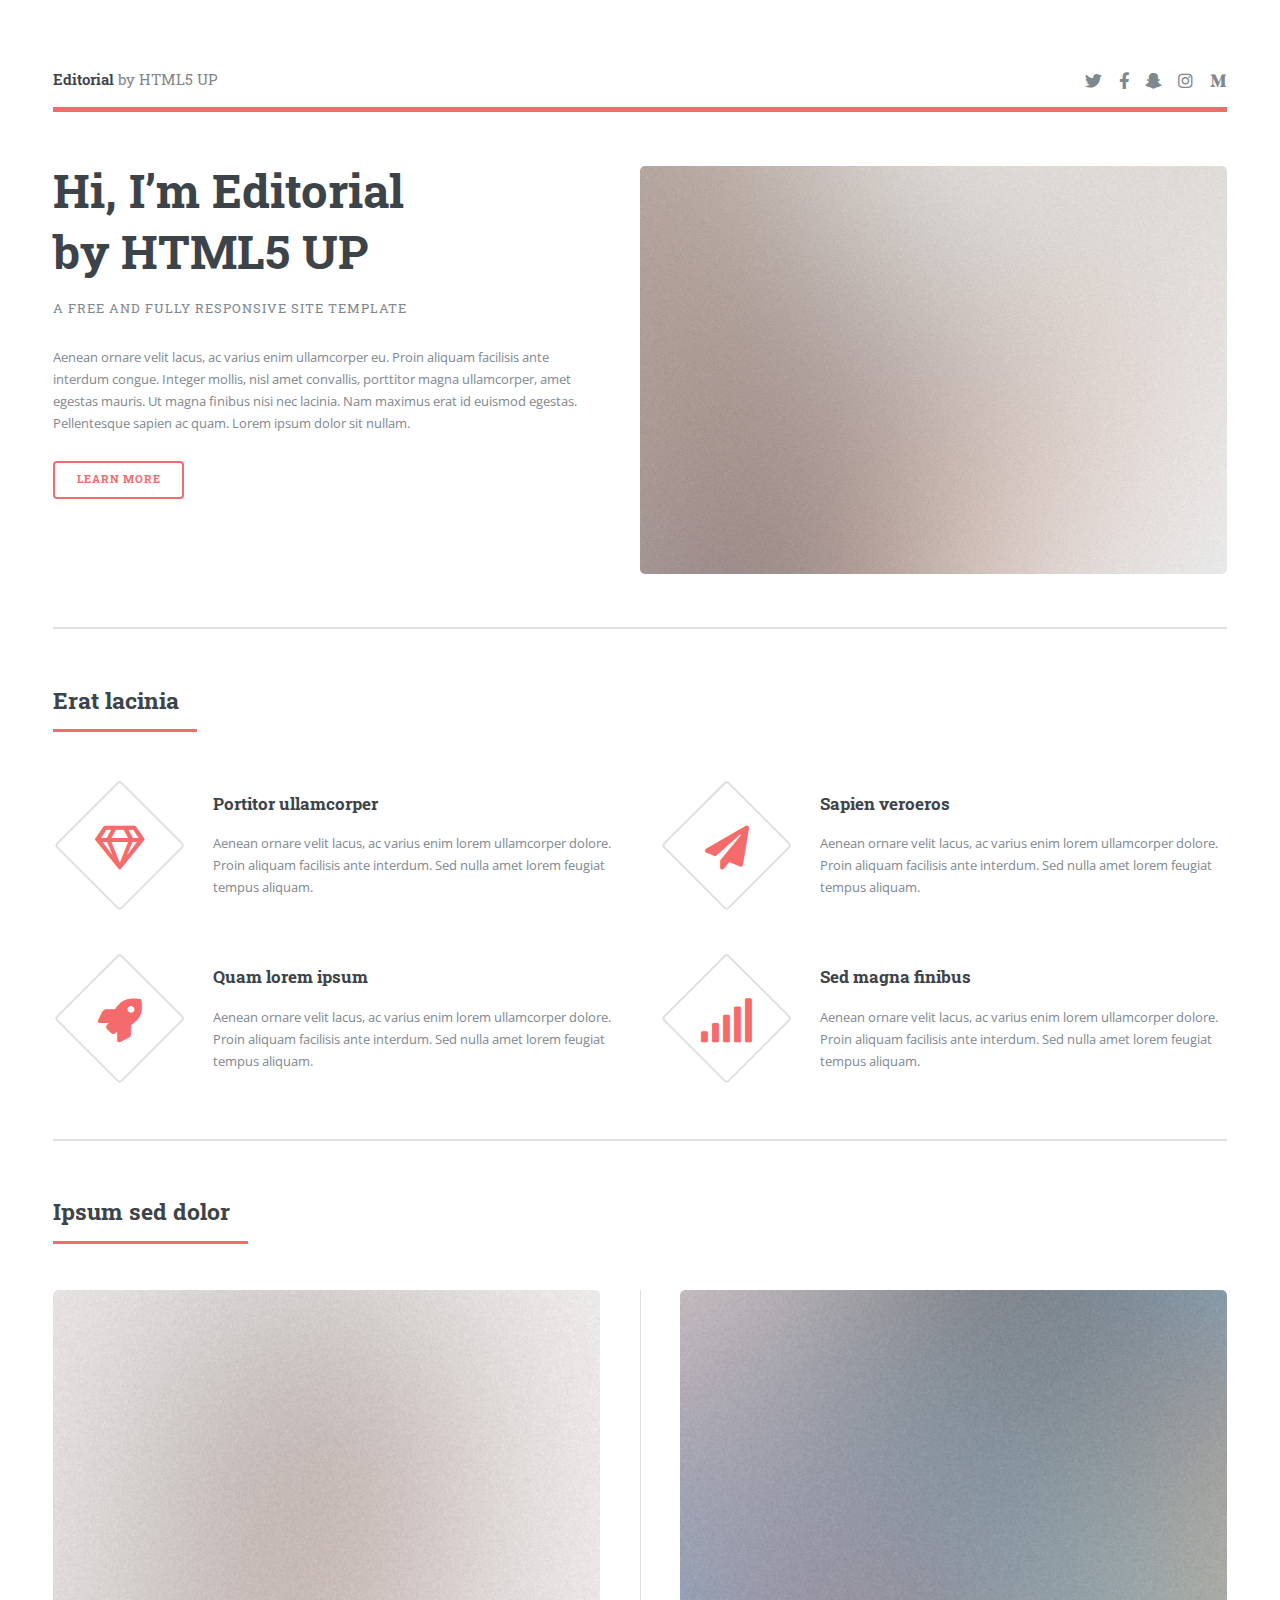
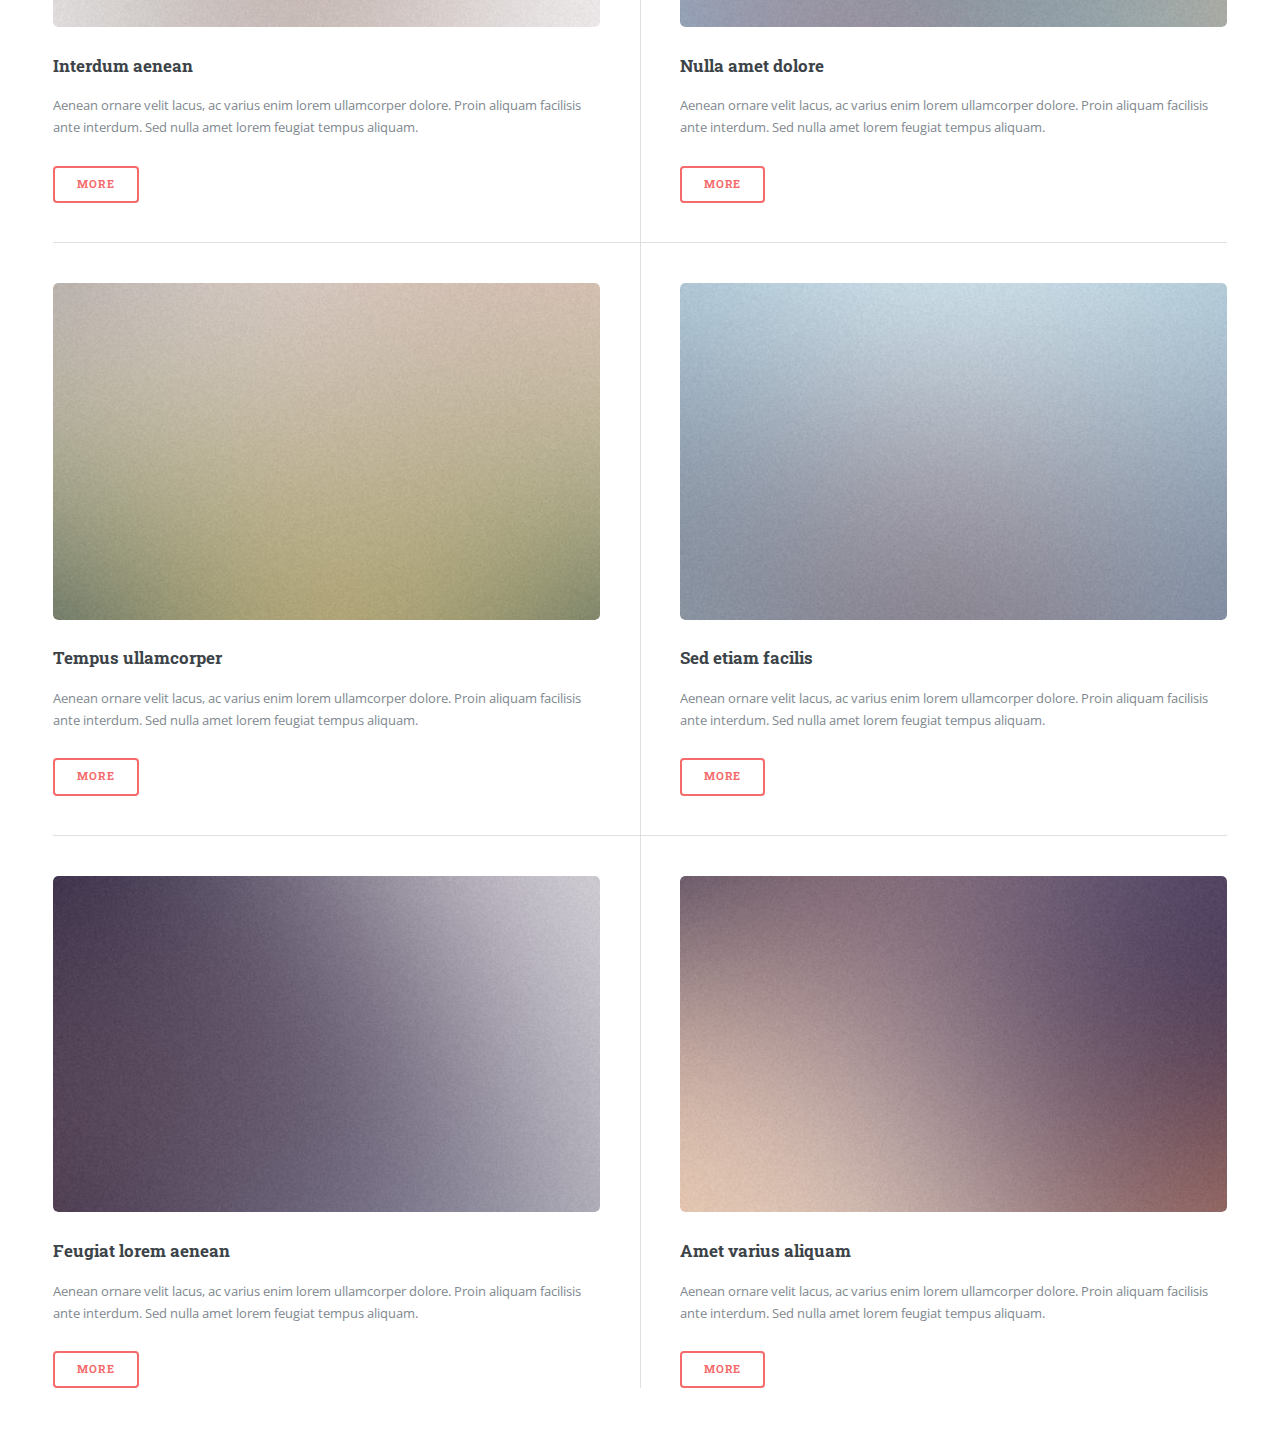
==== index copy.html @ a2f9d766 "copy" ====
<!DOCTYPE HTML>
<html>
	<head>
		<title>主页</title>
		<meta charset="utf-8" />
		<meta name="viewport" content="width=device-width, initial-scale=1, user-scalable=no" />
		<link rel="stylesheet" href="assets/css/main copy.css" />
	</head>
	<body class="is-preload">
		<div id="wrapper">
			<!-- Main -->
			<div id="main">
				<div class="inner">
					<!-- Header -->
					<header id="header">
						<a href="index.html" class="logo"><strong>Editorial</strong> by HTML5 UP</a>
						<ul class="icons">
							<li><a href="#" class="icon brands fa-twitter"><span class="label">Twitter</span></a></li>
							<li><a href="#" class="icon brands fa-facebook-f"><span class="label">Facebook</span></a></li>
							<li><a href="#" class="icon brands fa-snapchat-ghost"><span class="label">Snapchat</span></a></li>
							<li><a href="#" class="icon brands fa-instagram"><span class="label">Instagram</span></a></li>
							<li><a href="#" class="icon brands fa-medium-m"><span class="label">Medium</span></a></li>
						</ul>
					</header>
					<!-- Banner -->
					<section id="banner">
						<div class="content">
							<header>
								<h1>Hi, I’m Editorial<br />
								by HTML5 UP</h1>
								<p>A free and fully responsive site template</p>
							</header>
							<p>Aenean ornare velit lacus, ac varius enim ullamcorper eu. Proin aliquam facilisis ante interdum congue. Integer mollis, nisl amet convallis, porttitor magna ullamcorper, amet egestas mauris. Ut magna finibus nisi nec lacinia. Nam maximus erat id euismod egestas. Pellentesque sapien ac quam. Lorem ipsum dolor sit nullam.</p>
							<ul class="actions">
								<li><a href="#" class="button big">Learn More</a></li>
							</ul>
						</div>
						<span class="image object">
							<img src="images/pic10.jpg" alt="" />
						</span>
					</section>
					<!-- Section -->
					<section>
						<header class="major">
							<h2>Erat lacinia</h2>
						</header>
						<div class="features">
							<article>
								<span class="icon fa-gem"></span>
								<div class="content">
									<h3>Portitor ullamcorper</h3>
									<p>Aenean ornare velit lacus, ac varius enim lorem ullamcorper dolore. Proin aliquam facilisis ante interdum. Sed nulla amet lorem feugiat tempus aliquam.</p>
								</div>
							</article>
							<article>
								<span class="icon solid fa-paper-plane"></span>
								<div class="content">
									<h3>Sapien veroeros</h3>
									<p>Aenean ornare velit lacus, ac varius enim lorem ullamcorper dolore. Proin aliquam facilisis ante interdum. Sed nulla amet lorem feugiat tempus aliquam.</p>
								</div>
							</article>
							<article>
								<span class="icon solid fa-rocket"></span>
								<div class="content">
									<h3>Quam lorem ipsum</h3>
									<p>Aenean ornare velit lacus, ac varius enim lorem ullamcorper dolore. Proin aliquam facilisis ante interdum. Sed nulla amet lorem feugiat tempus aliquam.</p>
								</div>
							</article>
							<article>
								<span class="icon solid fa-signal"></span>
								<div class="content">
									<h3>Sed magna finibus</h3>
									<p>Aenean ornare velit lacus, ac varius enim lorem ullamcorper dolore. Proin aliquam facilisis ante interdum. Sed nulla amet lorem feugiat tempus aliquam.</p>
								</div>
							</article>
						</div>
					</section>
					<!-- Section -->
					<section>
						<header class="major">
							<h2>Ipsum sed dolor</h2>
						</header>
						<div class="posts">
							<article>
								<a href="#" class="image"><img src="images/pic01.jpg" alt="" /></a>
								<h3>Interdum aenean</h3>
								<p>Aenean ornare velit lacus, ac varius enim lorem ullamcorper dolore. Proin aliquam facilisis ante interdum. Sed nulla amet lorem feugiat tempus aliquam.</p>
								<ul class="actions">
									<li><a href="#" class="button">More</a></li>
								</ul>
							</article>
							<article>
								<a href="#" class="image"><img src="images/pic02.jpg" alt="" /></a>
								<h3>Nulla amet dolore</h3>
								<p>Aenean ornare velit lacus, ac varius enim lorem ullamcorper dolore. Proin aliquam facilisis ante interdum. Sed nulla amet lorem feugiat tempus aliquam.</p>
								<ul class="actions">
									<li><a href="#" class="button">More</a></li>
								</ul>
							</article>
							<article>
								<a href="#" class="image"><img src="images/pic03.jpg" alt="" /></a>
								<h3>Tempus ullamcorper</h3>
								<p>Aenean ornare velit lacus, ac varius enim lorem ullamcorper dolore. Proin aliquam facilisis ante interdum. Sed nulla amet lorem feugiat tempus aliquam.</p>
								<ul class="actions">
									<li><a href="#" class="button">More</a></li>
								</ul>
							</article>
							<article>
								<a href="#" class="image"><img src="images/pic04.jpg" alt="" /></a>
								<h3>Sed etiam facilis</h3>
								<p>Aenean ornare velit lacus, ac varius enim lorem ullamcorper dolore. Proin aliquam facilisis ante interdum. Sed nulla amet lorem feugiat tempus aliquam.</p>
								<ul class="actions">
									<li><a href="#" class="button">More</a></li>
								</ul>
							</article>
							<article>
								<a href="#" class="image"><img src="images/pic05.jpg" alt="" /></a>
								<h3>Feugiat lorem aenean</h3>
								<p>Aenean ornare velit lacus, ac varius enim lorem ullamcorper dolore. Proin aliquam facilisis ante interdum. Sed nulla amet lorem feugiat tempus aliquam.</p>
								<ul class="actions">
									<li><a href="#" class="button">More</a></li>
								</ul>
							</article>
							<article>
								<a href="#" class="image"><img src="images/pic06.jpg" alt="" /></a>
								<h3>Amet varius aliquam</h3>
								<p>Aenean ornare velit lacus, ac varius enim lorem ullamcorper dolore. Proin aliquam facilisis ante interdum. Sed nulla amet lorem feugiat tempus aliquam.</p>
								<ul class="actions">
									<li><a href="#" class="button">More</a></li>
								</ul>
							</article>
						</div>
					</section>
				</div>
			</div>

			<!-- Sidebar -->
			<div id="sidebar" ref="sidebar">
				<div class="inner">
					<!-- Search -->
					<section id="search" class="alt">
						<form method="post" action="#">
							<input type="text" name="query" id="query" placeholder="Search" />
						</form>
					</section>
					<!-- Menu -->
					<nav id="menu">
						<header class="major">
							<h2>Menu</h2>
						</header>
						<ul>
							<li><a href="index.html">Homepage</a></li>
							<li><a href="generic.html">Generic</a></li>
							<li><a href="elements.html">Elements</a></li>
							<li>
								<span class="opener">Submenu</span>
								<ul>
									<li><a href="#">Lorem Dolor</a></li>
									<li><a href="#">Ipsum Adipiscing</a></li>
									<li><a href="#">Tempus Magna</a></li>
									<li><a href="#">Feugiat Veroeros</a></li>
								</ul>
							</li>
							<li><a href="#">Etiam Dolore</a></li>
							<li><a href="#">Adipiscing</a></li>
							<li>
								<span class="opener">Another Submenu</span>
								<ul>
									<li><a href="#">Lorem Dolor</a></li>
									<li><a href="#">Ipsum Adipiscing</a></li>
									<li><a href="#">Tempus Magna</a></li>
									<li><a href="#">Feugiat Veroeros</a></li>
								</ul>
							</li>
							<li><a href="#">Maximus Erat</a></li>
							<li><a href="#">Sapien Mauris</a></li>
							<li><a href="#">Amet Lacinia</a></li>
						</ul>
					</nav>
					<!-- Section -->
					<section>
						<header class="major">
							<h2>Ante interdum</h2>
						</header>
						<div class="mini-posts">
							<article>
								<a href="#" class="image"><img src="images/pic07.jpg" alt="" /></a>
								<p>Aenean ornare velit lacus, ac varius enim lorem ullamcorper dolore aliquam.</p>
							</article>
							<article>
								<a href="#" class="image"><img src="images/pic08.jpg" alt="" /></a>
								<p>Aenean ornare velit lacus, ac varius enim lorem ullamcorper dolore aliquam.</p>
							</article>
							<article>
								<a href="#" class="image"><img src="images/pic09.jpg" alt="" /></a>
								<p>Aenean ornare velit lacus, ac varius enim lorem ullamcorper dolore aliquam.</p>
							</article>
						</div>
						<ul class="actions">
							<li><a href="#" class="button">More</a></li>
						</ul>
					</section>
					<!-- Section -->
					<section>
						<header class="major">
							<h2>Get in touch</h2>
						</header>
						<p>Sed varius enim lorem ullamcorper dolore aliquam aenean ornare velit lacus, ac varius enim lorem ullamcorper dolore. Proin sed aliquam facilisis ante interdum. Sed nulla amet lorem feugiat tempus aliquam.</p>
						<ul class="contact">
							<li class="icon solid fa-envelope"><a href="#">information@untitled.tld</a></li>
							<li class="icon solid fa-phone">(000) 000-0000</li>
							<li class="icon solid fa-home">1234 Somewhere Road #8254<br />
							Nashville, TN 00000-0000</li>
						</ul>
					</section>
					<!-- Footer -->
					<footer id="footer">
						<p class="copyright">&copy; Untitled. All rights reserved. Demo Images: <a href="https://unsplash.com">Unsplash</a>. Design: <a href="https://html5up.net">HTML5 UP</a>.</p>
					</footer>
				</div>
			</div>
		</div>

		<!-- Scripts -->
		<script src="assets/js/vue.js"></script>
		<script src="assets/js/jquery.min.js"></script>
		<!-- <script src="assets/js/browser.min.js"></script> -->

		<!-- 用于响应式布局设置断点，当浏览器窗口宽度发生改变时，会触发一些事件 -->
		<script src="assets/js/breakpoints.min.js"></script>

		<!-- <script src="assets/js/util.js"></script> -->
		<script src="assets/js/main copy.js"></script>

	</body>
</html>
---- assets/css/main copy.css ----
@import url(fontawesome-all.min.css);
@import url("https://fonts.googleapis.com/css?family=Open+Sans:400,600,400italic,600italic|Roboto+Slab:400,700");
/*
	Editorial by HTML5 UP
	html5up.net | @ajlkn
	Free for personal and commercial use under the CCA 3.0 license (html5up.net/license)
*/
html, body, div, span, applet, object,
iframe, h1, h2, h3, h4, h5, h6, p, blockquote,
pre, a, abbr, acronym, address, big, cite,
code, del, dfn, em, img, ins, kbd, q, s, samp,
small, strike, strong, sub, sup, tt, var, b,
u, i, center, dl, dt, dd, ol, ul, li, fieldset,
form, label, legend, table, caption, tbody,
tfoot, thead, tr, th, td, article, aside,
canvas, details, embed, figure, figcaption,
footer, header, hgroup, menu, nav, output, ruby,
section, summary, time, mark, audio, video {
  margin: 0;
  padding: 0;
  border: 0;
  font-size: 100%;
  font: inherit;
  vertical-align: baseline; }

article, aside, details, figcaption, figure,
footer, header, hgroup, menu, nav, section {
  display: block; }

body {
  line-height: 1; }

ol, ul {
  list-style: none; }

blockquote, q {
  quotes: none; }
  blockquote:before, blockquote:after, q:before, q:after {
    content: '';
    content: none; }

table {
  border-collapse: collapse;
  border-spacing: 0; }

body {
  -webkit-text-size-adjust: none; }

mark {
  background-color: transparent;
  color: inherit; }

input::-moz-focus-inner {
  border: 0;
  padding: 0; }

input, select, textarea {
  -moz-appearance: none;
  -webkit-appearance: none;
  -ms-appearance: none;
  appearance: none; }

/* Basic */
@-ms-viewport {
  width: device-width; }

body {
  -ms-overflow-style: scrollbar; }

@media screen and (max-width: 480px) {
  html, body {
    min-width: 320px; } }

html {
  box-sizing: border-box; }

*, *:before, *:after {
  box-sizing: inherit; }

body {
  background: #ffffff; }
  body.is-preload *, body.is-preload *:before, body.is-preload *:after, body.is-resizing *, body.is-resizing *:before, body.is-resizing *:after {
    -moz-animation: none !important;
    -webkit-animation: none !important;
    -ms-animation: none !important;
    animation: none !important;
    -moz-transition: none !important;
    -webkit-transition: none !important;
    -ms-transition: none !important;
    transition: none !important; }

/* Type */
body, input, select, textarea {
  color: #7f888f;
  font-family: "Open Sans", sans-serif;
  font-size: 13pt;
  font-weight: 400;
  line-height: 1.65; }
  @media screen and (max-width: 1680px) {
    body, input, select, textarea {
      font-size: 11pt; } }
  @media screen and (max-width: 1280px) {
    body, input, select, textarea {
      font-size: 10pt; } }
  @media screen and (max-width: 360px) {
    body, input, select, textarea {
      font-size: 9pt; } }

a {
  -moz-transition: color 0.2s ease-in-out, border-bottom-color 0.2s ease-in-out;
  -webkit-transition: color 0.2s ease-in-out, border-bottom-color 0.2s ease-in-out;
  -ms-transition: color 0.2s ease-in-out, border-bottom-color 0.2s ease-in-out;
  transition: color 0.2s ease-in-out, border-bottom-color 0.2s ease-in-out;
  border-bottom: dotted 1px;
  color: #f56a6a;
  text-decoration: none; }
  a:hover {
    border-bottom-color: #f56a6a;
    color: #f56a6a !important; }
    a:hover strong {
      color: inherit; }

strong, b {
  color: #3d4449;
  font-weight: 600; }

em, i {
  font-style: italic; }

p {
  margin: 0 0 2em 0; }

h1, h2, h3, h4, h5, h6 {
  color: #3d4449;
  font-family: "Roboto Slab", serif;
  font-weight: 700;
  line-height: 1.5;
  margin: 0 0 1em 0; }
  h1 a, h2 a, h3 a, h4 a, h5 a, h6 a {
    color: inherit;
    text-decoration: none;
    border-bottom: 0; }

h1 {
  font-size: 4em;
  margin: 0 0 0.5em 0;
  line-height: 1.3; }

h2 {
  font-size: 1.75em; }

h3 {
  font-size: 1.25em; }

h4 {
  font-size: 1.1em; }

h5 {
  font-size: 0.9em; }

h6 {
  font-size: 0.7em; }

@media screen and (max-width: 1680px) {
  h1 {
    font-size: 3.5em; } }

@media screen and (max-width: 980px) {
  h1 {
    font-size: 3.25em; } }

@media screen and (max-width: 736px) {
  h1 {
    font-size: 2em;
    line-height: 1.4; }
  h2 {
    font-size: 1.5em; } }

sub {
  font-size: 0.8em;
  position: relative;
  top: 0.5em; }

sup {
  font-size: 0.8em;
  position: relative;
  top: -0.5em; }

blockquote {
  border-left: solid 3px rgba(210, 215, 217, 0.75);
  font-style: italic;
  margin: 0 0 2em 0;
  padding: 0.5em 0 0.5em 2em; }

code {
  background: rgba(230, 235, 237, 0.25);
  border-radius: 0.375em;
  border: solid 1px rgba(210, 215, 217, 0.75);
  font-family: "Courier New", monospace;
  font-size: 0.9em;
  margin: 0 0.25em;
  padding: 0.25em 0.65em; }

pre {
  -webkit-overflow-scrolling: touch;
  font-family: "Courier New", monospace;
  font-size: 0.9em;
  margin: 0 0 2em 0; }
  pre code {
    display: block;
    line-height: 1.75;
    padding: 1em 1.5em;
    overflow-x: auto; }

hr {
  border: 0;
  border-bottom: solid 1px rgba(210, 215, 217, 0.75);
  margin: 2em 0; }
  hr.major {
    margin: 3em 0; }

.align-left {
  text-align: left; }

.align-center {
  text-align: center; }

.align-right {
  text-align: right; }

/* Row */
.row {
  display: flex;
  flex-wrap: wrap;
  box-sizing: border-box;
  align-items: stretch; }
  .row > * {
    box-sizing: border-box; }
  .row.gtr-uniform > * > :last-child {
    margin-bottom: 0; }
  .row.aln-left {
    justify-content: flex-start; }
  .row.aln-center {
    justify-content: center; }
  .row.aln-right {
    justify-content: flex-end; }
  .row.aln-top {
    align-items: flex-start; }
  .row.aln-middle {
    align-items: center; }
  .row.aln-bottom {
    align-items: flex-end; }
  .row > .imp {
    order: -1; }
  .row > .col-1 {
    width: 8.33333%; }
  .row > .off-1 {
    margin-left: 8.33333%; }
  .row > .col-2 {
    width: 16.66667%; }
  .row > .off-2 {
    margin-left: 16.66667%; }
  .row > .col-3 {
    width: 25%; }
  .row > .off-3 {
    margin-left: 25%; }
  .row > .col-4 {
    width: 33.33333%; }
  .row > .off-4 {
    margin-left: 33.33333%; }
  .row > .col-5 {
    width: 41.66667%; }
  .row > .off-5 {
    margin-left: 41.66667%; }
  .row > .col-6 {
    width: 50%; }
  .row > .off-6 {
    margin-left: 50%; }
  .row > .col-7 {
    width: 58.33333%; }
  .row > .off-7 {
    margin-left: 58.33333%; }
  .row > .col-8 {
    width: 66.66667%; }
  .row > .off-8 {
    margin-left: 66.66667%; }
  .row > .col-9 {
    width: 75%; }
  .row > .off-9 {
    margin-left: 75%; }
  .row > .col-10 {
    width: 83.33333%; }
  .row > .off-10 {
    margin-left: 83.33333%; }
  .row > .col-11 {
    width: 91.66667%; }
  .row > .off-11 {
    margin-left: 91.66667%; }
  .row > .col-12 {
    width: 100%; }
  .row > .off-12 {
    margin-left: 100%; }
  .row.gtr-0 {
    margin-top: 0;
    margin-left: 0em; }
    .row.gtr-0 > * {
      padding: 0 0 0 0em; }
    .row.gtr-0.gtr-uniform {
      margin-top: 0em; }
      .row.gtr-0.gtr-uniform > * {
        padding-top: 0em; }
  .row.gtr-25 {
    margin-top: 0;
    margin-left: -0.375em; }
    .row.gtr-25 > * {
      padding: 0 0 0 0.375em; }
    .row.gtr-25.gtr-uniform {
      margin-top: -0.375em; }
      .row.gtr-25.gtr-uniform > * {
        padding-top: 0.375em; }
  .row.gtr-50 {
    margin-top: 0;
    margin-left: -0.75em; }
    .row.gtr-50 > * {
      padding: 0 0 0 0.75em; }
    .row.gtr-50.gtr-uniform {
      margin-top: -0.75em; }
      .row.gtr-50.gtr-uniform > * {
        padding-top: 0.75em; }
  .row {
    margin-top: 0;
    margin-left: -1.5em; }
    .row > * {
      padding: 0 0 0 1.5em; }
    .row.gtr-uniform {
      margin-top: -1.5em; }
      .row.gtr-uniform > * {
        padding-top: 1.5em; }
  .row.gtr-150 {
    margin-top: 0;
    margin-left: -2.25em; }
    .row.gtr-150 > * {
      padding: 0 0 0 2.25em; }
    .row.gtr-150.gtr-uniform {
      margin-top: -2.25em; }
      .row.gtr-150.gtr-uniform > * {
        padding-top: 2.25em; }
  .row.gtr-200 {
    margin-top: 0;
    margin-left: -3em; }
    .row.gtr-200 > * {
      padding: 0 0 0 3em; }
    .row.gtr-200.gtr-uniform {
      margin-top: -3em; }
      .row.gtr-200.gtr-uniform > * {
        padding-top: 3em; }
  @media screen and (max-width: 1680px) {
    .row {
      display: flex;
      flex-wrap: wrap;
      box-sizing: border-box;
      align-items: stretch; }
      .row > * {
        box-sizing: border-box; }
      .row.gtr-uniform > * > :last-child {
        margin-bottom: 0; }
      .row.aln-left {
        justify-content: flex-start; }
      .row.aln-center {
        justify-content: center; }
      .row.aln-right {
        justify-content: flex-end; }
      .row.aln-top {
        align-items: flex-start; }
      .row.aln-middle {
        align-items: center; }
      .row.aln-bottom {
        align-items: flex-end; }
      .row > .imp-xlarge {
        order: -1; }
      .row > .col-1-xlarge {
        width: 8.33333%; }
      .row > .off-1-xlarge {
        margin-left: 8.33333%; }
      .row > .col-2-xlarge {
        width: 16.66667%; }
      .row > .off-2-xlarge {
        margin-left: 16.66667%; }
      .row > .col-3-xlarge {
        width: 25%; }
      .row > .off-3-xlarge {
        margin-left: 25%; }
      .row > .col-4-xlarge {
        width: 33.33333%; }
      .row > .off-4-xlarge {
        margin-left: 33.33333%; }
      .row > .col-5-xlarge {
        width: 41.66667%; }
      .row > .off-5-xlarge {
        margin-left: 41.66667%; }
      .row > .col-6-xlarge {
        width: 50%; }
      .row > .off-6-xlarge {
        margin-left: 50%; }
      .row > .col-7-xlarge {
        width: 58.33333%; }
      .row > .off-7-xlarge {
        margin-left: 58.33333%; }
      .row > .col-8-xlarge {
        width: 66.66667%; }
      .row > .off-8-xlarge {
        margin-left: 66.66667%; }
      .row > .col-9-xlarge {
        width: 75%; }
      .row > .off-9-xlarge {
        margin-left: 75%; }
      .row > .col-10-xlarge {
        width: 83.33333%; }
      .row > .off-10-xlarge {
        margin-left: 83.33333%; }
      .row > .col-11-xlarge {
        width: 91.66667%; }
      .row > .off-11-xlarge {
        margin-left: 91.66667%; }
      .row > .col-12-xlarge {
        width: 100%; }
      .row > .off-12-xlarge {
        margin-left: 100%; }
      .row.gtr-0 {
        margin-top: 0;
        margin-left: 0em; }
        .row.gtr-0 > * {
          padding: 0 0 0 0em; }
        .row.gtr-0.gtr-uniform {
          margin-top: 0em; }
          .row.gtr-0.gtr-uniform > * {
            padding-top: 0em; }
      .row.gtr-25 {
        margin-top: 0;
        margin-left: -0.375em; }
        .row.gtr-25 > * {
          padding: 0 0 0 0.375em; }
        .row.gtr-25.gtr-uniform {
          margin-top: -0.375em; }
          .row.gtr-25.gtr-uniform > * {
            padding-top: 0.375em; }
      .row.gtr-50 {
        margin-top: 0;
        margin-left: -0.75em; }
        .row.gtr-50 > * {
          padding: 0 0 0 0.75em; }
        .row.gtr-50.gtr-uniform {
          margin-top: -0.75em; }
          .row.gtr-50.gtr-uniform > * {
            padding-top: 0.75em; }
      .row {
        margin-top: 0;
        margin-left: -1.5em; }
        .row > * {
          padding: 0 0 0 1.5em; }
        .row.gtr-uniform {
          margin-top: -1.5em; }
          .row.gtr-uniform > * {
            padding-top: 1.5em; }
      .row.gtr-150 {
        margin-top: 0;
        margin-left: -2.25em; }
        .row.gtr-150 > * {
          padding: 0 0 0 2.25em; }
        .row.gtr-150.gtr-uniform {
          margin-top: -2.25em; }
          .row.gtr-150.gtr-uniform > * {
            padding-top: 2.25em; }
      .row.gtr-200 {
        margin-top: 0;
        margin-left: -3em; }
        .row.gtr-200 > * {
          padding: 0 0 0 3em; }
        .row.gtr-200.gtr-uniform {
          margin-top: -3em; }
          .row.gtr-200.gtr-uniform > * {
            padding-top: 3em; } }
  @media screen and (max-width: 1280px) {
    .row {
      display: flex;
      flex-wrap: wrap;
      box-sizing: border-box;
      align-items: stretch; }
      .row > * {
        box-sizing: border-box; }
      .row.gtr-uniform > * > :last-child {
        margin-bottom: 0; }
      .row.aln-left {
        justify-content: flex-start; }
      .row.aln-center {
        justify-content: center; }
      .row.aln-right {
        justify-content: flex-end; }
      .row.aln-top {
        align-items: flex-start; }
      .row.aln-middle {
        align-items: center; }
      .row.aln-bottom {
        align-items: flex-end; }
      .row > .imp-large {
        order: -1; }
      .row > .col-1-large {
        width: 8.33333%; }
      .row > .off-1-large {
        margin-left: 8.33333%; }
      .row > .col-2-large {
        width: 16.66667%; }
      .row > .off-2-large {
        margin-left: 16.66667%; }
      .row > .col-3-large {
        width: 25%; }
      .row > .off-3-large {
        margin-left: 25%; }
      .row > .col-4-large {
        width: 33.33333%; }
      .row > .off-4-large {
        margin-left: 33.33333%; }
      .row > .col-5-large {
        width: 41.66667%; }
      .row > .off-5-large {
        margin-left: 41.66667%; }
      .row > .col-6-large {
        width: 50%; }
      .row > .off-6-large {
        margin-left: 50%; }
      .row > .col-7-large {
        width: 58.33333%; }
      .row > .off-7-large {
        margin-left: 58.33333%; }
      .row > .col-8-large {
        width: 66.66667%; }
      .row > .off-8-large {
        margin-left: 66.66667%; }
      .row > .col-9-large {
        width: 75%; }
      .row > .off-9-large {
        margin-left: 75%; }
      .row > .col-10-large {
        width: 83.33333%; }
      .row > .off-10-large {
        margin-left: 83.33333%; }
      .row > .col-11-large {
        width: 91.66667%; }
      .row > .off-11-large {
        margin-left: 91.66667%; }
      .row > .col-12-large {
        width: 100%; }
      .row > .off-12-large {
        margin-left: 100%; }
      .row.gtr-0 {
        margin-top: 0;
        margin-left: 0em; }
        .row.gtr-0 > * {
          padding: 0 0 0 0em; }
        .row.gtr-0.gtr-uniform {
          margin-top: 0em; }
          .row.gtr-0.gtr-uniform > * {
            padding-top: 0em; }
      .row.gtr-25 {
        margin-top: 0;
        margin-left: -0.375em; }
        .row.gtr-25 > * {
          padding: 0 0 0 0.375em; }
        .row.gtr-25.gtr-uniform {
          margin-top: -0.375em; }
          .row.gtr-25.gtr-uniform > * {
            padding-top: 0.375em; }
      .row.gtr-50 {
        margin-top: 0;
        margin-left: -0.75em; }
        .row.gtr-50 > * {
          padding: 0 0 0 0.75em; }
        .row.gtr-50.gtr-uniform {
          margin-top: -0.75em; }
          .row.gtr-50.gtr-uniform > * {
            padding-top: 0.75em; }
      .row {
        margin-top: 0;
        margin-left: -1.5em; }
        .row > * {
          padding: 0 0 0 1.5em; }
        .row.gtr-uniform {
          margin-top: -1.5em; }
          .row.gtr-uniform > * {
            padding-top: 1.5em; }
      .row.gtr-150 {
        margin-top: 0;
        margin-left: -2.25em; }
        .row.gtr-150 > * {
          padding: 0 0 0 2.25em; }
        .row.gtr-150.gtr-uniform {
          margin-top: -2.25em; }
          .row.gtr-150.gtr-uniform > * {
            padding-top: 2.25em; }
      .row.gtr-200 {
        margin-top: 0;
        margin-left: -3em; }
        .row.gtr-200 > * {
          padding: 0 0 0 3em; }
        .row.gtr-200.gtr-uniform {
          margin-top: -3em; }
          .row.gtr-200.gtr-uniform > * {
            padding-top: 3em; } }
  @media screen and (max-width: 980px) {
    .row {
      display: flex;
      flex-wrap: wrap;
      box-sizing: border-box;
      align-items: stretch; }
      .row > * {
        box-sizing: border-box; }
      .row.gtr-uniform > * > :last-child {
        margin-bottom: 0; }
      .row.aln-left {
        justify-content: flex-start; }
      .row.aln-center {
        justify-content: center; }
      .row.aln-right {
        justify-content: flex-end; }
      .row.aln-top {
        align-items: flex-start; }
      .row.aln-middle {
        align-items: center; }
      .row.aln-bottom {
        align-items: flex-end; }
      .row > .imp-medium {
        order: -1; }
      .row > .col-1-medium {
        width: 8.33333%; }
      .row > .off-1-medium {
        margin-left: 8.33333%; }
      .row > .col-2-medium {
        width: 16.66667%; }
      .row > .off-2-medium {
        margin-left: 16.66667%; }
      .row > .col-3-medium {
        width: 25%; }
      .row > .off-3-medium {
        margin-left: 25%; }
      .row > .col-4-medium {
        width: 33.33333%; }
      .row > .off-4-medium {
        margin-left: 33.33333%; }
      .row > .col-5-medium {
        width: 41.66667%; }
      .row > .off-5-medium {
        margin-left: 41.66667%; }
      .row > .col-6-medium {
        width: 50%; }
      .row > .off-6-medium {
        margin-left: 50%; }
      .row > .col-7-medium {
        width: 58.33333%; }
      .row > .off-7-medium {
        margin-left: 58.33333%; }
      .row > .col-8-medium {
        width: 66.66667%; }
      .row > .off-8-medium {
        margin-left: 66.66667%; }
      .row > .col-9-medium {
        width: 75%; }
      .row > .off-9-medium {
        margin-left: 75%; }
      .row > .col-10-medium {
        width: 83.33333%; }
      .row > .off-10-medium {
        margin-left: 83.33333%; }
      .row > .col-11-medium {
        width: 91.66667%; }
      .row > .off-11-medium {
        margin-left: 91.66667%; }
      .row > .col-12-medium {
        width: 100%; }
      .row > .off-12-medium {
        margin-left: 100%; }
      .row.gtr-0 {
        margin-top: 0;
        margin-left: 0em; }
        .row.gtr-0 > * {
          padding: 0 0 0 0em; }
        .row.gtr-0.gtr-uniform {
          margin-top: 0em; }
          .row.gtr-0.gtr-uniform > * {
            padding-top: 0em; }
      .row.gtr-25 {
        margin-top: 0;
        margin-left: -0.375em; }
        .row.gtr-25 > * {
          padding: 0 0 0 0.375em; }
        .row.gtr-25.gtr-uniform {
          margin-top: -0.375em; }
          .row.gtr-25.gtr-uniform > * {
            padding-top: 0.375em; }
      .row.gtr-50 {
        margin-top: 0;
        margin-left: -0.75em; }
        .row.gtr-50 > * {
          padding: 0 0 0 0.75em; }
        .row.gtr-50.gtr-uniform {
          margin-top: -0.75em; }
          .row.gtr-50.gtr-uniform > * {
            padding-top: 0.75em; }
      .row {
        margin-top: 0;
        margin-left: -1.5em; }
        .row > * {
          padding: 0 0 0 1.5em; }
        .row.gtr-uniform {
          margin-top: -1.5em; }
          .row.gtr-uniform > * {
            padding-top: 1.5em; }
      .row.gtr-150 {
        margin-top: 0;
        margin-left: -2.25em; }
        .row.gtr-150 > * {
          padding: 0 0 0 2.25em; }
        .row.gtr-150.gtr-uniform {
          margin-top: -2.25em; }
          .row.gtr-150.gtr-uniform > * {
            padding-top: 2.25em; }
      .row.gtr-200 {
        margin-top: 0;
        margin-left: -3em; }
        .row.gtr-200 > * {
          padding: 0 0 0 3em; }
        .row.gtr-200.gtr-uniform {
          margin-top: -3em; }
          .row.gtr-200.gtr-uniform > * {
            padding-top: 3em; } }
  @media screen and (max-width: 736px) {
    .row {
      display: flex;
      flex-wrap: wrap;
      box-sizing: border-box;
      align-items: stretch; }
      .row > * {
        box-sizing: border-box; }
      .row.gtr-uniform > * > :last-child {
        margin-bottom: 0; }
      .row.aln-left {
        justify-content: flex-start; }
      .row.aln-center {
        justify-content: center; }
      .row.aln-right {
        justify-content: flex-end; }
      .row.aln-top {
        align-items: flex-start; }
      .row.aln-middle {
        align-items: center; }
      .row.aln-bottom {
        align-items: flex-end; }
      .row > .imp-small {
        order: -1; }
      .row > .col-1-small {
        width: 8.33333%; }
      .row > .off-1-small {
        margin-left: 8.33333%; }
      .row > .col-2-small {
        width: 16.66667%; }
      .row > .off-2-small {
        margin-left: 16.66667%; }
      .row > .col-3-small {
        width: 25%; }
      .row > .off-3-small {
        margin-left: 25%; }
      .row > .col-4-small {
        width: 33.33333%; }
      .row > .off-4-small {
        margin-left: 33.33333%; }
      .row > .col-5-small {
        width: 41.66667%; }
      .row > .off-5-small {
        margin-left: 41.66667%; }
      .row > .col-6-small {
        width: 50%; }
      .row > .off-6-small {
        margin-left: 50%; }
      .row > .col-7-small {
        width: 58.33333%; }
      .row > .off-7-small {
        margin-left: 58.33333%; }
      .row > .col-8-small {
        width: 66.66667%; }
      .row > .off-8-small {
        margin-left: 66.66667%; }
      .row > .col-9-small {
        width: 75%; }
      .row > .off-9-small {
        margin-left: 75%; }
      .row > .col-10-small {
        width: 83.33333%; }
      .row > .off-10-small {
        margin-left: 83.33333%; }
      .row > .col-11-small {
        width: 91.66667%; }
      .row > .off-11-small {
        margin-left: 91.66667%; }
      .row > .col-12-small {
        width: 100%; }
      .row > .off-12-small {
        margin-left: 100%; }
      .row.gtr-0 {
        margin-top: 0;
        margin-left: 0em; }
        .row.gtr-0 > * {
          padding: 0 0 0 0em; }
        .row.gtr-0.gtr-uniform {
          margin-top: 0em; }
          .row.gtr-0.gtr-uniform > * {
            padding-top: 0em; }
      .row.gtr-25 {
        margin-top: 0;
        margin-left: -0.375em; }
        .row.gtr-25 > * {
          padding: 0 0 0 0.375em; }
        .row.gtr-25.gtr-uniform {
          margin-top: -0.375em; }
          .row.gtr-25.gtr-uniform > * {
            padding-top: 0.375em; }
      .row.gtr-50 {
        margin-top: 0;
        margin-left: -0.75em; }
        .row.gtr-50 > * {
          padding: 0 0 0 0.75em; }
        .row.gtr-50.gtr-uniform {
          margin-top: -0.75em; }
          .row.gtr-50.gtr-uniform > * {
            padding-top: 0.75em; }
      .row {
        margin-top: 0;
        margin-left: -1.5em; }
        .row > * {
          padding: 0 0 0 1.5em; }
        .row.gtr-uniform {
          margin-top: -1.5em; }
          .row.gtr-uniform > * {
            padding-top: 1.5em; }
      .row.gtr-150 {
        margin-top: 0;
        margin-left: -2.25em; }
        .row.gtr-150 > * {
          padding: 0 0 0 2.25em; }
        .row.gtr-150.gtr-uniform {
          margin-top: -2.25em; }
          .row.gtr-150.gtr-uniform > * {
            padding-top: 2.25em; }
      .row.gtr-200 {
        margin-top: 0;
        margin-left: -3em; }
        .row.gtr-200 > * {
          padding: 0 0 0 3em; }
        .row.gtr-200.gtr-uniform {
          margin-top: -3em; }
          .row.gtr-200.gtr-uniform > * {
            padding-top: 3em; } }
  @media screen and (max-width: 480px) {
    .row {
      display: flex;
      flex-wrap: wrap;
      box-sizing: border-box;
      align-items: stretch; }
      .row > * {
        box-sizing: border-box; }
      .row.gtr-uniform > * > :last-child {
        margin-bottom: 0; }
      .row.aln-left {
        justify-content: flex-start; }
      .row.aln-center {
        justify-content: center; }
      .row.aln-right {
        justify-content: flex-end; }
      .row.aln-top {
        align-items: flex-start; }
      .row.aln-middle {
        align-items: center; }
      .row.aln-bottom {
        align-items: flex-end; }
      .row > .imp-xsmall {
        order: -1; }
      .row > .col-1-xsmall {
        width: 8.33333%; }
      .row > .off-1-xsmall {
        margin-left: 8.33333%; }
      .row > .col-2-xsmall {
        width: 16.66667%; }
      .row > .off-2-xsmall {
        margin-left: 16.66667%; }
      .row > .col-3-xsmall {
        width: 25%; }
      .row > .off-3-xsmall {
        margin-left: 25%; }
      .row > .col-4-xsmall {
        width: 33.33333%; }
      .row > .off-4-xsmall {
        margin-left: 33.33333%; }
      .row > .col-5-xsmall {
        width: 41.66667%; }
      .row > .off-5-xsmall {
        margin-left: 41.66667%; }
      .row > .col-6-xsmall {
        width: 50%; }
      .row > .off-6-xsmall {
        margin-left: 50%; }
      .row > .col-7-xsmall {
        width: 58.33333%; }
      .row > .off-7-xsmall {
        margin-left: 58.33333%; }
      .row > .col-8-xsmall {
        width: 66.66667%; }
      .row > .off-8-xsmall {
        margin-left: 66.66667%; }
      .row > .col-9-xsmall {
        width: 75%; }
      .row > .off-9-xsmall {
        margin-left: 75%; }
      .row > .col-10-xsmall {
        width: 83.33333%; }
      .row > .off-10-xsmall {
        margin-left: 83.33333%; }
      .row > .col-11-xsmall {
        width: 91.66667%; }
      .row > .off-11-xsmall {
        margin-left: 91.66667%; }
      .row > .col-12-xsmall {
        width: 100%; }
      .row > .off-12-xsmall {
        margin-left: 100%; }
      .row.gtr-0 {
        margin-top: 0;
        margin-left: 0em; }
        .row.gtr-0 > * {
          padding: 0 0 0 0em; }
        .row.gtr-0.gtr-uniform {
          margin-top: 0em; }
          .row.gtr-0.gtr-uniform > * {
            padding-top: 0em; }
      .row.gtr-25 {
        margin-top: 0;
        margin-left: -0.375em; }
        .row.gtr-25 > * {
          padding: 0 0 0 0.375em; }
        .row.gtr-25.gtr-uniform {
          margin-top: -0.375em; }
          .row.gtr-25.gtr-uniform > * {
            padding-top: 0.375em; }
      .row.gtr-50 {
        margin-top: 0;
        margin-left: -0.75em; }
        .row.gtr-50 > * {
          padding: 0 0 0 0.75em; }
        .row.gtr-50.gtr-uniform {
          margin-top: -0.75em; }
          .row.gtr-50.gtr-uniform > * {
            padding-top: 0.75em; }
      .row {
        margin-top: 0;
        margin-left: -1.5em; }
        .row > * {
          padding: 0 0 0 1.5em; }
        .row.gtr-uniform {
          margin-top: -1.5em; }
          .row.gtr-uniform > * {
            padding-top: 1.5em; }
      .row.gtr-150 {
        margin-top: 0;
        margin-left: -2.25em; }
        .row.gtr-150 > * {
          padding: 0 0 0 2.25em; }
        .row.gtr-150.gtr-uniform {
          margin-top: -2.25em; }
          .row.gtr-150.gtr-uniform > * {
            padding-top: 2.25em; }
      .row.gtr-200 {
        margin-top: 0;
        margin-left: -3em; }
        .row.gtr-200 > * {
          padding: 0 0 0 3em; }
        .row.gtr-200.gtr-uniform {
          margin-top: -3em; }
          .row.gtr-200.gtr-uniform > * {
            padding-top: 3em; } }

/* Section/Article */
section.special, article.special {
  text-align: center; }

header p {
  font-family: "Roboto Slab", serif;
  font-size: 1em;
  font-weight: 400;
  letter-spacing: 0.075em;
  margin-top: -0.5em;
  text-transform: uppercase; }

header.major > :last-child {
  border-bottom: solid 3px #f56a6a;
  display: inline-block;
  margin: 0 0 2em 0;
  padding: 0 0.75em 0.5em 0; }

header.main > :last-child {
  margin: 0 0 1em 0; }

/* Form */
form {
  margin: 0 0 2em 0; }

label {
  color: #3d4449;
  display: block;
  font-size: 0.9em;
  font-weight: 600;
  margin: 0 0 1em 0; }

input[type="text"],
input[type="password"],
input[type="email"],
input[type="tel"],
input[type="search"],
input[type="url"],
select,
textarea {
  -moz-appearance: none;
  -webkit-appearance: none;
  -ms-appearance: none;
  appearance: none;
  background: #ffffff;
  border-radius: 0.375em;
  border: none;
  border: solid 1px rgba(210, 215, 217, 0.75);
  color: inherit;
  display: block;
  outline: 0;
  padding: 0 1em;
  text-decoration: none;
  width: 100%; }
  input[type="text"]:invalid,
  input[type="password"]:invalid,
  input[type="email"]:invalid,
  input[type="tel"]:invalid,
  input[type="search"]:invalid,
  input[type="url"]:invalid,
  select:invalid,
  textarea:invalid {
    box-shadow: none; }
  input[type="text"]:focus,
  input[type="password"]:focus,
  input[type="email"]:focus,
  input[type="tel"]:focus,
  input[type="search"]:focus,
  input[type="url"]:focus,
  select:focus,
  textarea:focus {
    border-color: #f56a6a;
    box-shadow: 0 0 0 1px #f56a6a; }

select {
  background-image: url("data:image/svg+xml;charset=utf8,%3Csvg xmlns='http://www.w3.org/2000/svg' width='40' height='40' preserveAspectRatio='none' viewBox='0 0 40 40'%3E%3Cpath d='M9.4,12.3l10.4,10.4l10.4-10.4c0.2-0.2,0.5-0.4,0.9-0.4c0.3,0,0.6,0.1,0.9,0.4l3.3,3.3c0.2,0.2,0.4,0.5,0.4,0.9 c0,0.4-0.1,0.6-0.4,0.9L20.7,31.9c-0.2,0.2-0.5,0.4-0.9,0.4c-0.3,0-0.6-0.1-0.9-0.4L4.3,17.3c-0.2-0.2-0.4-0.5-0.4-0.9 c0-0.4,0.1-0.6,0.4-0.9l3.3-3.3c0.2-0.2,0.5-0.4,0.9-0.4S9.1,12.1,9.4,12.3z' fill='rgba(210, 215, 217, 0.75)' /%3E%3C/svg%3E");
  background-size: 1.25em;
  background-repeat: no-repeat;
  background-position: calc(100% - 1em) center;
  height: 2.75em;
  padding-right: 2.75em;
  text-overflow: ellipsis; }
  select option {
    color: #3d4449;
    background: #ffffff; }
  select:focus::-ms-value {
    background-color: transparent; }
  select::-ms-expand {
    display: none; }

input[type="text"],
input[type="password"],
input[type="email"],
input[type="tel"],
input[type="search"],
input[type="url"],
select {
  height: 2.75em; }

textarea {
  padding: 0.75em 1em; }

input[type="checkbox"],
input[type="radio"] {
  -moz-appearance: none;
  -webkit-appearance: none;
  -ms-appearance: none;
  appearance: none;
  display: block;
  float: left;
  margin-right: -2em;
  opacity: 0;
  width: 1em;
  z-index: -1; }
  input[type="checkbox"] + label,
  input[type="radio"] + label {
    text-decoration: none;
    color: #7f888f;
    cursor: pointer;
    display: inline-block;
    font-size: 1em;
    font-weight: 400;
    padding-left: 2.4em;
    padding-right: 0.75em;
    position: relative; }
    input[type="checkbox"] + label:before,
    input[type="radio"] + label:before {
      -moz-osx-font-smoothing: grayscale;
      -webkit-font-smoothing: antialiased;
      display: inline-block;
      font-style: normal;
      font-variant: normal;
      text-rendering: auto;
      line-height: 1;
      text-transform: none !important;
      font-family: 'Font Awesome 5 Free';
      font-weight: 900; }
    input[type="checkbox"] + label:before,
    input[type="radio"] + label:before {
      background: #ffffff;
      border-radius: 0.375em;
      border: solid 1px rgba(210, 215, 217, 0.75);
      content: '';
      display: inline-block;
      font-size: 0.8em;
      height: 2.0625em;
      left: 0;
      line-height: 2.0625em;
      position: absolute;
      text-align: center;
      top: 0;
      width: 2.0625em; }
  input[type="checkbox"]:checked + label:before,
  input[type="radio"]:checked + label:before {
    background: #3d4449;
    border-color: #3d4449;
    color: #ffffff;
    content: '\f00c'; }
  input[type="checkbox"]:focus + label:before,
  input[type="radio"]:focus + label:before {
    border-color: #f56a6a;
    box-shadow: 0 0 0 1px #f56a6a; }

input[type="checkbox"] + label:before {
  border-radius: 0.375em; }

input[type="radio"] + label:before {
  border-radius: 100%; }

::-webkit-input-placeholder {
  color: #9fa3a6 !important;
  opacity: 1.0; }

:-moz-placeholder {
  color: #9fa3a6 !important;
  opacity: 1.0; }

::-moz-placeholder {
  color: #9fa3a6 !important;
  opacity: 1.0; }

:-ms-input-placeholder {
  color: #9fa3a6 !important;
  opacity: 1.0; }

/* Box */
.box {
  border-radius: 0.375em;
  border: solid 1px rgba(210, 215, 217, 0.75);
  margin-bottom: 2em;
  padding: 1.5em; }
  .box > :last-child,
  .box > :last-child > :last-child,
  .box > :last-child > :last-child > :last-child {
    margin-bottom: 0; }
  .box.alt {
    border: 0;
    border-radius: 0;
    padding: 0; }

/* Icon */
.icon {
  text-decoration: none;
  border-bottom: none;
  position: relative; }
  .icon:before {
    -moz-osx-font-smoothing: grayscale;
    -webkit-font-smoothing: antialiased;
    display: inline-block;
    font-style: normal;
    font-variant: normal;
    text-rendering: auto;
    line-height: 1;
    text-transform: none !important;
    font-family: 'Font Awesome 5 Free';
    font-weight: 400; }
  .icon > .label {
    display: none; }
  .icon:before {
    line-height: inherit; }
  .icon.solid:before {
    font-weight: 900; }
  .icon.brands:before {
    font-family: 'Font Awesome 5 Brands'; }

/* Image */
.image {
  border-radius: 0.375em;
  border: 0;
  display: inline-block;
  position: relative; }
  .image img {
    border-radius: 0.375em;
    display: block; }
  .image.left, .image.right {
    max-width: 40%; }
    .image.left img, .image.right img {
      width: 100%; }
  .image.left {
    float: left;
    padding: 0 1.5em 1em 0;
    top: 0.25em; }
  .image.right {
    float: right;
    padding: 0 0 1em 1.5em;
    top: 0.25em; }
  .image.fit {
    display: block;
    margin: 0 0 2em 0;
    width: 100%; }
    .image.fit img {
      width: 100%; }
  .image.main {
    display: block;
    margin: 0 0 3em 0;
    width: 100%; }
    .image.main img {
      width: 100%; }

a.image {
  overflow: hidden; }
  a.image img {
    -moz-transition: -moz-transform 0.2s ease;
    -webkit-transition: -webkit-transform 0.2s ease;
    -ms-transition: -ms-transform 0.2s ease;
    transition: transform 0.2s ease; }
  a.image:hover img {
    -moz-transform: scale(1.075);
    -webkit-transform: scale(1.075);
    -ms-transform: scale(1.075);
    transform: scale(1.075); }

/* List */
ol {
  list-style: decimal;
  margin: 0 0 2em 0;
  padding-left: 1.25em; }
  ol li {
    padding-left: 0.25em; }

ul {
  list-style: disc;
  margin: 0 0 2em 0;
  padding-left: 1em; }
  ul li {
    padding-left: 0.5em; }
  ul.alt {
    list-style: none;
    padding-left: 0; }
    ul.alt li {
      border-top: solid 1px rgba(210, 215, 217, 0.75);
      padding: 0.5em 0; }
      ul.alt li:first-child {
        border-top: 0;
        padding-top: 0; }

dl {
  margin: 0 0 2em 0; }
  dl dt {
    display: block;
    font-weight: 600;
    margin: 0 0 1em 0; }
  dl dd {
    margin-left: 2em; }

/* Actions */
ul.actions {
  display: -moz-flex;
  display: -webkit-flex;
  display: -ms-flex;
  display: flex;
  cursor: default;
  list-style: none;
  margin-left: -1em;
  padding-left: 0; }
  ul.actions li {
    padding: 0 0 0 1em;
    vertical-align: middle; }
  ul.actions.special {
    -moz-justify-content: center;
    -webkit-justify-content: center;
    -ms-justify-content: center;
    justify-content: center;
    width: 100%;
    margin-left: 0; }
    ul.actions.special li:first-child {
      padding-left: 0; }
  ul.actions.stacked {
    -moz-flex-direction: column;
    -webkit-flex-direction: column;
    -ms-flex-direction: column;
    flex-direction: column;
    margin-left: 0; }
    ul.actions.stacked li {
      padding: 1.3em 0 0 0; }
      ul.actions.stacked li:first-child {
        padding-top: 0; }
  ul.actions.fit {
    width: calc(100% + 1em); }
    ul.actions.fit li {
      -moz-flex-grow: 1;
      -webkit-flex-grow: 1;
      -ms-flex-grow: 1;
      flex-grow: 1;
      -moz-flex-shrink: 1;
      -webkit-flex-shrink: 1;
      -ms-flex-shrink: 1;
      flex-shrink: 1;
      width: 100%; }
      ul.actions.fit li > * {
        width: 100%; }
    ul.actions.fit.stacked {
      width: 100%; }

/* Icons */
ul.icons {
  cursor: default;
  list-style: none;
  padding-left: 0; }
  ul.icons li {
    display: inline-block;
    padding: 0 1em 0 0; }
    ul.icons li:last-child {
      padding-right: 0; }
    ul.icons li .icon {
      color: inherit; }
      ul.icons li .icon:before {
        font-size: 1.25em; }

/* Contact */
ul.contact {
  list-style: none;
  padding: 0; }
  ul.contact li {
    text-decoration: none;
    border-top: solid 1px rgba(210, 215, 217, 0.75);
    margin: 1.5em 0 0 0;
    padding: 1.5em 0 0 3em;
    position: relative; }
    ul.contact li:before {
      -moz-osx-font-smoothing: grayscale;
      -webkit-font-smoothing: antialiased;
      display: inline-block;
      font-style: normal;
      font-variant: normal;
      text-rendering: auto;
      line-height: 1;
      text-transform: none !important;
      font-family: 'Font Awesome 5 Free';
      font-weight: 400; }
    ul.contact li:before {
      color: #f56a6a;
      display: inline-block;
      font-size: 1.5em;
      height: 1.125em;
      left: 0;
      line-height: 1.125em;
      position: absolute;
      text-align: center;
      top: 1em;
      width: 1.5em; }
    ul.contact li:first-child {
      border-top: 0;
      margin-top: 0;
      padding-top: 0; }
      ul.contact li:first-child:before {
        top: 0; }
    ul.contact li a {
      color: inherit; }

/* Pagination */
ul.pagination {
  cursor: default;
  list-style: none;
  padding-left: 0; }
  ul.pagination li {
    display: inline-block;
    padding-left: 0;
    vertical-align: middle; }
    ul.pagination li > .page {
      -moz-transition: background-color 0.2s ease-in-out, color 0.2s ease-in-out;
      -webkit-transition: background-color 0.2s ease-in-out, color 0.2s ease-in-out;
      -ms-transition: background-color 0.2s ease-in-out, color 0.2s ease-in-out;
      transition: background-color 0.2s ease-in-out, color 0.2s ease-in-out;
      border-bottom: 0;
      border-radius: 0.375em;
      display: inline-block;
      font-size: 0.8em;
      font-weight: 600;
      height: 2em;
      line-height: 2em;
      margin: 0 0.125em;
      min-width: 2em;
      padding: 0 0.5em;
      text-align: center; }
      ul.pagination li > .page.active {
        background-color: #f56a6a;
        color: #ffffff !important; }
        ul.pagination li > .page.active:hover {
          background-color: #f67878; }
        ul.pagination li > .page.active:active {
          background-color: #f45c5c; }
    ul.pagination li:first-child {
      padding-right: 0.75em; }
    ul.pagination li:last-child {
      padding-left: 0.75em; }
  @media screen and (max-width: 480px) {
    ul.pagination li:nth-child(n+2):nth-last-child(n+2) {
      display: none; }
    ul.pagination li:first-child {
      padding-right: 0; } }

/* Table */
.table-wrapper {
  -webkit-overflow-scrolling: touch;
  overflow-x: auto; }

table {
  margin: 0 0 2em 0;
  width: 100%; }
  table tbody tr {
    border: solid 1px rgba(210, 215, 217, 0.75);
    border-left: 0;
    border-right: 0; }
    table tbody tr:nth-child(2n + 1) {
      background-color: rgba(230, 235, 237, 0.25); }
  table td {
    padding: 0.75em 0.75em; }
  table th {
    color: #3d4449;
    font-size: 0.9em;
    font-weight: 600;
    padding: 0 0.75em 0.75em 0.75em;
    text-align: left; }
  table thead {
    border-bottom: solid 2px rgba(210, 215, 217, 0.75); }
  table tfoot {
    border-top: solid 2px rgba(210, 215, 217, 0.75); }
  table.alt {
    border-collapse: separate; }
    table.alt tbody tr td {
      border: solid 1px rgba(210, 215, 217, 0.75);
      border-left-width: 0;
      border-top-width: 0; }
      table.alt tbody tr td:first-child {
        border-left-width: 1px; }
    table.alt tbody tr:first-child td {
      border-top-width: 1px; }
    table.alt thead {
      border-bottom: 0; }
    table.alt tfoot {
      border-top: 0; }

/* Button */
input[type="submit"],
input[type="reset"],
input[type="button"],
button,
.button {
  -moz-appearance: none;
  -webkit-appearance: none;
  -ms-appearance: none;
  appearance: none;
  -moz-transition: background-color 0.2s ease-in-out, color 0.2s ease-in-out;
  -webkit-transition: background-color 0.2s ease-in-out, color 0.2s ease-in-out;
  -ms-transition: background-color 0.2s ease-in-out, color 0.2s ease-in-out;
  transition: background-color 0.2s ease-in-out, color 0.2s ease-in-out;
  background-color: transparent;
  border-radius: 0.375em;
  border: 0;
  box-shadow: inset 0 0 0 2px #f56a6a;
  color: #f56a6a !important;
  cursor: pointer;
  display: inline-block;
  font-family: "Roboto Slab", serif;
  font-size: 0.8em;
  font-weight: 700;
  height: 3.5em;
  letter-spacing: 0.075em;
  line-height: 3.5em;
  padding: 0 2.25em;
  text-align: center;
  text-decoration: none;
  text-transform: uppercase;
  white-space: nowrap; }
  input[type="submit"]:hover,
  input[type="reset"]:hover,
  input[type="button"]:hover,
  button:hover,
  .button:hover {
    background-color: rgba(245, 106, 106, 0.05); }
  input[type="submit"]:active,
  input[type="reset"]:active,
  input[type="button"]:active,
  button:active,
  .button:active {
    background-color: rgba(245, 106, 106, 0.15); }
  input[type="submit"].icon:before,
  input[type="reset"].icon:before,
  input[type="button"].icon:before,
  button.icon:before,
  .button.icon:before {
    margin-right: 0.5em; }
  input[type="submit"].fit,
  input[type="reset"].fit,
  input[type="button"].fit,
  button.fit,
  .button.fit {
    width: 100%; }
  input[type="submit"].small,
  input[type="reset"].small,
  input[type="button"].small,
  button.small,
  .button.small {
    font-size: 0.6em; }
  input[type="submit"].large,
  input[type="reset"].large,
  input[type="button"].large,
  button.large,
  .button.large {
    font-size: 1em;
    height: 3.65em;
    line-height: 3.65em; }
  input[type="submit"].primary,
  input[type="reset"].primary,
  input[type="button"].primary,
  button.primary,
  .button.primary {
    background-color: #f56a6a;
    box-shadow: none;
    color: #ffffff !important; }
    input[type="submit"].primary:hover,
    input[type="reset"].primary:hover,
    input[type="button"].primary:hover,
    button.primary:hover,
    .button.primary:hover {
      background-color: #f67878; }
    input[type="submit"].primary:active,
    input[type="reset"].primary:active,
    input[type="button"].primary:active,
    button.primary:active,
    .button.primary:active {
      background-color: #f45c5c; }
  input[type="submit"].disabled, input[type="submit"]:disabled,
  input[type="reset"].disabled,
  input[type="reset"]:disabled,
  input[type="button"].disabled,
  input[type="button"]:disabled,
  button.disabled,
  button:disabled,
  .button.disabled,
  .button:disabled {
    pointer-events: none;
    opacity: 0.25; }

/* Mini Posts */
.mini-posts article {
  border-top: solid 1px rgba(210, 215, 217, 0.75);
  margin-top: 2em;
  padding-top: 2em; }
  .mini-posts article .image {
    display: block;
    margin: 0 0 1.5em 0; }
    .mini-posts article .image img {
      display: block;
      width: 100%; }
  .mini-posts article:first-child {
    border-top: 0;
    margin-top: 0;
    padding-top: 0; }

/* Features */
.features {
  display: -moz-flex;
  display: -webkit-flex;
  display: -ms-flex;
  display: flex;
  -moz-flex-wrap: wrap;
  -webkit-flex-wrap: wrap;
  -ms-flex-wrap: wrap;
  flex-wrap: wrap;
  margin: 0 0 2em -3em;
  width: calc(100% + 3em); }
  .features article {
    -moz-align-items: center;
    -webkit-align-items: center;
    -ms-align-items: center;
    align-items: center;
    display: -moz-flex;
    display: -webkit-flex;
    display: -ms-flex;
    display: flex;
    margin: 0 0 3em 3em;
    position: relative;
    width: calc(50% - 3em); }
    .features article:nth-child(2n - 1) {
      margin-right: 1.5em; }
    .features article:nth-child(2n) {
      margin-left: 1.5em; }
    .features article:nth-last-child(1), .features article:nth-last-child(2) {
      margin-bottom: 0; }
    .features article .icon {
      -moz-flex-grow: 0;
      -webkit-flex-grow: 0;
      -ms-flex-grow: 0;
      flex-grow: 0;
      -moz-flex-shrink: 0;
      -webkit-flex-shrink: 0;
      -ms-flex-shrink: 0;
      flex-shrink: 0;
      display: block;
      height: 10em;
      line-height: 10em;
      margin: 0 2em 0 0;
      text-align: center;
      width: 10em; }
      .features article .icon:before {
        color: #f56a6a;
        font-size: 2.75rem;
        position: relative;
        top: 0.05em; }
      .features article .icon:after {
        -moz-transform: rotate(45deg);
        -webkit-transform: rotate(45deg);
        -ms-transform: rotate(45deg);
        transform: rotate(45deg);
        border-radius: 0.25rem;
        border: solid 2px rgba(210, 215, 217, 0.75);
        content: '';
        display: block;
        height: 7em;
        left: 50%;
        margin: -3.5em 0 0 -3.5em;
        position: absolute;
        top: 50%;
        width: 7em; }
    .features article .content {
      -moz-flex-grow: 1;
      -webkit-flex-grow: 1;
      -ms-flex-grow: 1;
      flex-grow: 1;
      -moz-flex-shrink: 1;
      -webkit-flex-shrink: 1;
      -ms-flex-shrink: 1;
      flex-shrink: 1;
      width: 100%; }
      .features article .content > :last-child {
        margin-bottom: 0; }
  @media screen and (max-width: 980px) {
    .features {
      margin: 0 0 2em 0;
      width: 100%; }
      .features article {
        margin: 0 0 3em 0;
        width: 100%; }
        .features article:nth-child(2n - 1) {
          margin-right: 0; }
        .features article:nth-child(2n) {
          margin-left: 0; }
        .features article:nth-last-child(1), .features article:nth-last-child(2) {
          margin-bottom: 3em; }
        .features article:last-child {
          margin-bottom: 0; }
        .features article .icon {
          height: 8em;
          line-height: 8em;
          width: 8em; }
          .features article .icon:before {
            font-size: 2.25rem; }
          .features article .icon:after {
            height: 6em;
            margin: -3em 0 0 -3em;
            width: 6em; } }
  @media screen and (max-width: 480px) {
    .features article {
      -moz-flex-direction: column;
      -webkit-flex-direction: column;
      -ms-flex-direction: column;
      flex-direction: column;
      -moz-align-items: -moz-flex-start;
      -webkit-align-items: -webkit-flex-start;
      -ms-align-items: -ms-flex-start;
      align-items: flex-start; }
      .features article .icon {
        height: 6em;
        line-height: 6em;
        margin: 0 0 1.5em 0;
        width: 6em; }
        .features article .icon:before {
          font-size: 1.5rem; }
        .features article .icon:after {
          height: 4em;
          margin: -2em 0 0 -2em;
          width: 4em; } }
  @media screen and (max-width: 480px) {
    .features article .icon:before {
      font-size: 1.25rem; } }

/* Posts */
.posts {
  display: -moz-flex;
  display: -webkit-flex;
  display: -ms-flex;
  display: flex;
  -moz-flex-wrap: wrap;
  -webkit-flex-wrap: wrap;
  -ms-flex-wrap: wrap;
  flex-wrap: wrap;
  margin: 0 0 2em -6em;
  width: calc(100% + 6em); }
  .posts article {
    -moz-flex-grow: 0;
    -webkit-flex-grow: 0;
    -ms-flex-grow: 0;
    flex-grow: 0;
    -moz-flex-shrink: 1;
    -webkit-flex-shrink: 1;
    -ms-flex-shrink: 1;
    flex-shrink: 1;
    margin: 0 0 6em 6em;
    position: relative;
    width: calc(33.33333% - 6em); }
    .posts article:before {
      background: rgba(210, 215, 217, 0.75);
      content: '';
      display: block;
      height: calc(100% + 6em);
      left: -3em;
      position: absolute;
      top: 0;
      width: 1px; }
    .posts article:after {
      background: rgba(210, 215, 217, 0.75);
      bottom: -3em;
      content: '';
      display: block;
      height: 1px;
      position: absolute;
      right: 0;
      width: calc(100% + 6em); }
    .posts article > :last-child {
      margin-bottom: 0; }
    .posts article .image {
      display: block;
      margin: 0 0 2em 0; }
      .posts article .image img {
        display: block;
        width: 100%; }
  @media screen and (min-width: 1681px) {
    .posts article:nth-child(3n + 1):before {
      display: none; }
    .posts article:nth-child(3n + 1):after {
      width: 100%; }
    .posts article:nth-last-child(1), .posts article:nth-last-child(2), .posts article:nth-last-child(3) {
      margin-bottom: 0; }
      .posts article:nth-last-child(1):before, .posts article:nth-last-child(2):before, .posts article:nth-last-child(3):before {
        height: 100%; }
      .posts article:nth-last-child(1):after, .posts article:nth-last-child(2):after, .posts article:nth-last-child(3):after {
        display: none; } }
  @media screen and (max-width: 1680px) {
    .posts article {
      width: calc(50% - 6em); }
      .posts article:nth-last-child(3) {
        margin-bottom: 6em; } }
  @media screen and (min-width: 481px) and (max-width: 1680px) {
    .posts article:nth-child(2n + 1):before {
      display: none; }
    .posts article:nth-child(2n + 1):after {
      width: 100%; }
    .posts article:nth-last-child(1), .posts article:nth-last-child(2) {
      margin-bottom: 0; }
      .posts article:nth-last-child(1):before, .posts article:nth-last-child(2):before {
        height: 100%; }
      .posts article:nth-last-child(1):after, .posts article:nth-last-child(2):after {
        display: none; } }
  @media screen and (max-width: 736px) {
    .posts {
      margin: 0 0 2em -4.5em;
      width: calc(100% + 4.5em); }
      .posts article {
        margin: 0 0 4.5em 4.5em;
        width: calc(50% - 4.5em); }
        .posts article:before {
          height: calc(100% + 4.5em);
          left: -2.25em; }
        .posts article:after {
          bottom: -2.25em;
          width: calc(100% + 4.5em); }
        .posts article:nth-last-child(3) {
          margin-bottom: 4.5em; } }
  @media screen and (max-width: 480px) {
    .posts {
      margin: 0 0 2em 0;
      width: 100%; }
      .posts article {
        margin: 0 0 4.5em 0;
        width: 100%; }
        .posts article:before {
          display: none; }
        .posts article:after {
          width: 100%; }
        .posts article:last-child {
          margin-bottom: 0; }
          .posts article:last-child:after {
            display: none; } }

/* Wrapper */
#wrapper {
  display: -moz-flex;
  display: -webkit-flex;
  display: -ms-flex;
  display: flex;
  -moz-flex-direction: row-reverse;
  -webkit-flex-direction: row-reverse;
  -ms-flex-direction: row-reverse;
  flex-direction: row-reverse;
  min-height: 100vh; }

/* Main */
#main {
  -moz-flex-grow: 1;
  -webkit-flex-grow: 1;
  -ms-flex-grow: 1;
  flex-grow: 1;
  -moz-flex-shrink: 1;
  -webkit-flex-shrink: 1;
  -ms-flex-shrink: 1;
  flex-shrink: 1;
  width: 100%; }
  #main > .inner {
    padding: 0 6em 0.1em 6em ;
    margin: 0 auto;
    max-width: 110em; }
    #main > .inner > section {
      padding: 6em 0 4em 0 ;
      border-top: solid 2px rgba(210, 215, 217, 0.75); }
      #main > .inner > section:first-of-type {
        border-top: 0 !important; }
  @media screen and (max-width: 1680px) {
    #main > .inner {
      padding: 0 5em 0.1em 5em ; }
      #main > .inner > section {
        padding: 5em 0 3em 0 ; } }
  @media screen and (max-width: 1280px) {
    #main > .inner {
      padding: 0 4em 0.1em 4em ; }
      #main > .inner > section {
        padding: 4em 0 2em 0 ; } }
  @media screen and (max-width: 736px) {
    #main > .inner {
      padding: 0 2em 0.1em 2em ; }
      #main > .inner > section {
        padding: 3em 0 1em 0 ; } }

/* Sidebar */
#search form {
  text-decoration: none;
  position: relative; }
  #search form:before {
    -moz-osx-font-smoothing: grayscale;
    -webkit-font-smoothing: antialiased;
    display: inline-block;
    font-style: normal;
    font-variant: normal;
    text-rendering: auto;
    line-height: 1;
    text-transform: none !important;
    font-family: 'Font Awesome 5 Free';
    font-weight: 900; }
  #search form:before {
    -moz-transform: scaleX(-1);
    -webkit-transform: scaleX(-1);
    -ms-transform: scaleX(-1);
    transform: scaleX(-1);
    color: #7f888f;
    content: '\f002';
    cursor: default;
    display: block;
    font-size: 1.5em;
    height: 2em;
    line-height: 2em;
    opacity: 0.325;
    position: absolute;
    right: 0;
    text-align: center;
    top: 0;
    width: 2em; }
  #search form input[type="text"] {
    padding-right: 2.75em; }

#sidebar {
  -moz-flex-grow: 0;
  -webkit-flex-grow: 0;
  -ms-flex-grow: 0;
  flex-grow: 0;
  -moz-flex-shrink: 0;
  -webkit-flex-shrink: 0;
  -ms-flex-shrink: 0;
  flex-shrink: 0;
  -moz-transition: margin-left 0.5s ease, box-shadow 0.5s ease;
  -webkit-transition: margin-left 0.5s ease, box-shadow 0.5s ease;
  -ms-transition: margin-left 0.5s ease, box-shadow 0.5s ease;
  transition: margin-left 0.5s ease, box-shadow 0.5s ease;
  background-color: #f5f6f7;
  font-size: 0.9em;
  position: relative;
  width: 26em; }
  #sidebar h2 {
    font-size: 1.38889em; }
  #sidebar > .inner {
    padding: 2.22222em 2.22222em 2.44444em 2.22222em ;
    position: relative;
    width: 26em; }
    #sidebar > .inner > * {
      border-bottom: solid 2px rgba(210, 215, 217, 0.75);
      margin: 0 0 3.5em 0;
      padding: 0 0 3.5em 0; }
      #sidebar > .inner > * > :last-child {
        margin-bottom: 0; }
      #sidebar > .inner > *:last-child {
        border-bottom: 0;
        margin-bottom: 0;
        padding-bottom: 0; }
    #sidebar > .inner > .alt {
      background-color: #eff1f2;
      border-bottom: 0;
      margin: -2.22222em 0 4.44444em -2.22222em;
      padding: 2.22222em;
      width: calc(100% + 4.44444em); }
  #sidebar .toggle {
    text-decoration: none;
    -moz-transition: left 0.5s ease;
    -webkit-transition: left 0.5s ease;
    -ms-transition: left 0.5s ease;
    transition: left 0.5s ease;
    -webkit-tap-highlight-color: rgba(255, 255, 255, 0);
    border: 0;
    display: block;
    height: 7.5em;
    left: 26em;
    line-height: 7.5em;
    outline: 0;
    overflow: hidden;
    position: absolute;
    text-align: center;
    text-indent: -15em;
    white-space: nowrap;
    top: 0;
    width: 6em;
    z-index: 10000; }
    #sidebar .toggle:before {
      -moz-osx-font-smoothing: grayscale;
      -webkit-font-smoothing: antialiased;
      display: inline-block;
      font-style: normal;
      font-variant: normal;
      text-rendering: auto;
      line-height: 1;
      text-transform: none !important;
      font-family: 'Font Awesome 5 Free';
      font-weight: 900; }
    #sidebar .toggle:before {
      content: '\f0c9';
      font-size: 2rem;
      height: inherit;
      left: 0;
      line-height: inherit;
      position: absolute;
      text-indent: 0;
      top: 0;
      width: inherit; }
  /* #sidebar.inactive {
    margin-left: -26em; } */
  @media screen and (max-width: 1680px) {
    #sidebar {
      width: 24em; }
      #sidebar > .inner {
        padding: 1.66667em 1.66667em 1.33333em 1.66667em ;
        width: 24em; }
        #sidebar > .inner > .alt {
          margin: -1.66667em 0 3.33333em -1.66667em;
          padding: 1.66667em;
          width: calc(100% + 3.33333em); }
      #sidebar .toggle {
        height: 6.25em;
        left: 24em;
        line-height: 6.25em;
        text-indent: 5em;
        width: 5em; }
        #sidebar .toggle:before {
          font-size: 1.5rem; }
      #sidebar.inactive {
        margin-left: -24em; } }
  @media screen and (max-width: 1280px) {
    #sidebar {
      box-shadow: 0 0 5em 0 rgba(0, 0, 0, 0.175);
      height: 100%;
      left: 0;
      position: fixed;
      top: 0;
      z-index: 10000; }
      #sidebar.inactive {
        box-shadow: none; }
      #sidebar > .inner {
        -webkit-overflow-scrolling: touch;
        height: 100%;
        left: 0;
        overflow-x: hidden;
        overflow-y: auto;
        position: absolute;
        top: 0; }
        #sidebar > .inner:after {
          content: '';
          display: block;
          height: 4em;
          width: 100%; }
      #sidebar .toggle {
        text-indent: 6em;
        width: 6em; }
        #sidebar .toggle:before {
          font-size: 1.5rem;
          margin-left: -0.4375em; }
      body.is-preload #sidebar {
        display: none; } }
  @media screen and (max-width: 736px) {
    #sidebar .toggle {
      text-indent: 7.25em;
      width: 7.25em; }
      #sidebar .toggle:before {
        color: #7f888f;
        margin-left: -0.0625em;
        margin-top: -0.25em;
        font-size: 1.1rem;
        z-index: 1; }
      #sidebar .toggle:after {
        background: rgba(222, 225, 226, 0.75);
        border-radius: 0.375em;
        content: '';
        height: 3.5em;
        left: 1em;
        position: absolute;
        top: 1em;
        width: 5em; } }

/* Header */
#header {
  display: -moz-flex;
  display: -webkit-flex;
  display: -ms-flex;
  display: flex;
  border-bottom: solid 5px #f56a6a;
  padding: 6em 0 1em 0;
  position: relative; }
  #header > * {
    -moz-flex: 1;
    -webkit-flex: 1;
    -ms-flex: 1;
    flex: 1;
    margin-bottom: 0; }
  #header .logo {
    border-bottom: 0;
    color: inherit;
    font-family: "Roboto Slab", serif;
    font-size: 1.125em; }
  #header .icons {
    text-align: right; }
  @media screen and (max-width: 1680px) {
    #header {
      padding-top: 5em; } }
  @media screen and (max-width: 736px) {
    #header {
      padding-top: 6.5em; }
      #header .logo {
        font-size: 1.25em;
        margin: 0; }
      #header .icons {
        height: 5em;
        line-height: 5em;
        position: absolute;
        right: -0.5em;
        top: 0; } }

/* Banner */
#banner {
  padding: 6em 0 4em 0 ;
  display: -moz-flex;
  display: -webkit-flex;
  display: -ms-flex;
  display: flex; }
  #banner h1 {
    margin-top: -0.125em; }
  #banner .content {
    -moz-flex-grow: 1;
    -webkit-flex-grow: 1;
    -ms-flex-grow: 1;
    flex-grow: 1;
    -moz-flex-shrink: 1;
    -webkit-flex-shrink: 1;
    -ms-flex-shrink: 1;
    flex-shrink: 1;
    width: 50%; }
  #banner .image {
    -moz-flex-grow: 0;
    -webkit-flex-grow: 0;
    -ms-flex-grow: 0;
    flex-grow: 0;
    -moz-flex-shrink: 0;
    -webkit-flex-shrink: 0;
    -ms-flex-shrink: 0;
    flex-shrink: 0;
    display: block;
    margin: 0 0 2em 4em;
    width: 50%; }
    #banner .image img {
      height: 100%;
      -moz-object-fit: cover;
      -webkit-object-fit: cover;
      -ms-object-fit: cover;
      object-fit: cover;
      -moz-object-position: center;
      -webkit-object-position: center;
      -ms-object-position: center;
      object-position: center;
      width: 100%; }
  @media screen and (orientation: portrait) {
    #banner {
      -moz-flex-direction: column-reverse;
      -webkit-flex-direction: column-reverse;
      -ms-flex-direction: column-reverse;
      flex-direction: column-reverse; }
      #banner h1 br {
        display: none; }
      #banner .content {
        -moz-flex-grow: 0;
        -webkit-flex-grow: 0;
        -ms-flex-grow: 0;
        flex-grow: 0;
        -moz-flex-shrink: 0;
        -webkit-flex-shrink: 0;
        -ms-flex-shrink: 0;
        flex-shrink: 0;
        width: 100%; }
      #banner .image {
        -moz-flex-grow: 0;
        -webkit-flex-grow: 0;
        -ms-flex-grow: 0;
        flex-grow: 0;
        -moz-flex-shrink: 0;
        -webkit-flex-shrink: 0;
        -ms-flex-shrink: 0;
        flex-shrink: 0;
        margin: 0 0 4em 0;
        height: 25em;
        max-height: 50vh;
        min-height: 18em;
        width: 100%; } }
  @media screen and (orientation: portrait) and (max-width: 480px) {
    #banner .image {
      max-height: 35vh; } }

/* Footer */
#footer .copyright {
  color: #9fa3a6;
  font-size: 0.9em; }
  #footer .copyright a {
    color: inherit; }

/* Menu */
#menu ul {
  -moz-user-select: none;
  -webkit-user-select: none;
  -ms-user-select: none;
  user-select: none;
  color: #3d4449;
  font-family: "Roboto Slab", serif;
  font-weight: 400;
  letter-spacing: 0.075em;
  list-style: none;
  margin-bottom: 0;
  padding: 0;
  text-transform: uppercase; }
  #menu ul a, #menu ul span {
    border-bottom: 0;
    color: inherit;
    cursor: pointer;
    display: block;
    font-size: 0.9em;
    padding: 0.625em 0; }
    #menu ul a:hover, #menu ul span:hover {
      color: #f56a6a; }
    #menu ul a.opener, #menu ul span.opener {
      -moz-transition: color 0.2s ease-in-out;
      -webkit-transition: color 0.2s ease-in-out;
      -ms-transition: color 0.2s ease-in-out;
      transition: color 0.2s ease-in-out;
      text-decoration: none;
      -webkit-tap-highlight-color: rgba(255, 255, 255, 0);
      position: relative; }
      #menu ul a.opener:before, #menu ul span.opener:before {
        -moz-osx-font-smoothing: grayscale;
        -webkit-font-smoothing: antialiased;
        display: inline-block;
        font-style: normal;
        font-variant: normal;
        text-rendering: auto;
        line-height: 1;
        text-transform: none !important;
        font-family: 'Font Awesome 5 Free';
        font-weight: 900; }
      #menu ul a.opener:before, #menu ul span.opener:before {
        -moz-transition: color 0.2s ease-in-out, -moz-transform 0.2s ease-in-out;
        -webkit-transition: color 0.2s ease-in-out, -webkit-transform 0.2s ease-in-out;
        -ms-transition: color 0.2s ease-in-out, -ms-transform 0.2s ease-in-out;
        transition: color 0.2s ease-in-out, transform 0.2s ease-in-out;
        color: #9fa3a6;
        content: '\f078';
        position: absolute;
        right: 0; }
      #menu ul a.opener:hover:before, #menu ul span.opener:hover:before {
        color: #f56a6a; }
      #menu ul a.opener.active + ul, #menu ul span.opener.active + ul {
        display: block; }
      #menu ul a.opener.active:before, #menu ul span.opener.active:before {
        -moz-transform: rotate(-180deg);
        -webkit-transform: rotate(-180deg);
        -ms-transform: rotate(-180deg);
        transform: rotate(-180deg); }

#menu > ul > li {
  border-top: solid 1px rgba(210, 215, 217, 0.75);
  margin: 0.5em 0 0 0;
  padding: 0.5em 0 0 0; }
  #menu > ul > li > ul {
    color: #9fa3a6;
    display: none;
    margin: 0.5em 0 1.5em 0;
    padding-left: 1em; }
    #menu > ul > li > ul a, #menu > ul > li > ul span {
      font-size: 0.8em; }
    #menu > ul > li > ul > li {
      margin: 0.125em 0 0 0;
      padding: 0.125em 0 0 0; }
  #menu > ul > li:first-child {
    border-top: 0;
    margin-top: 0;
    padding-top: 0; }
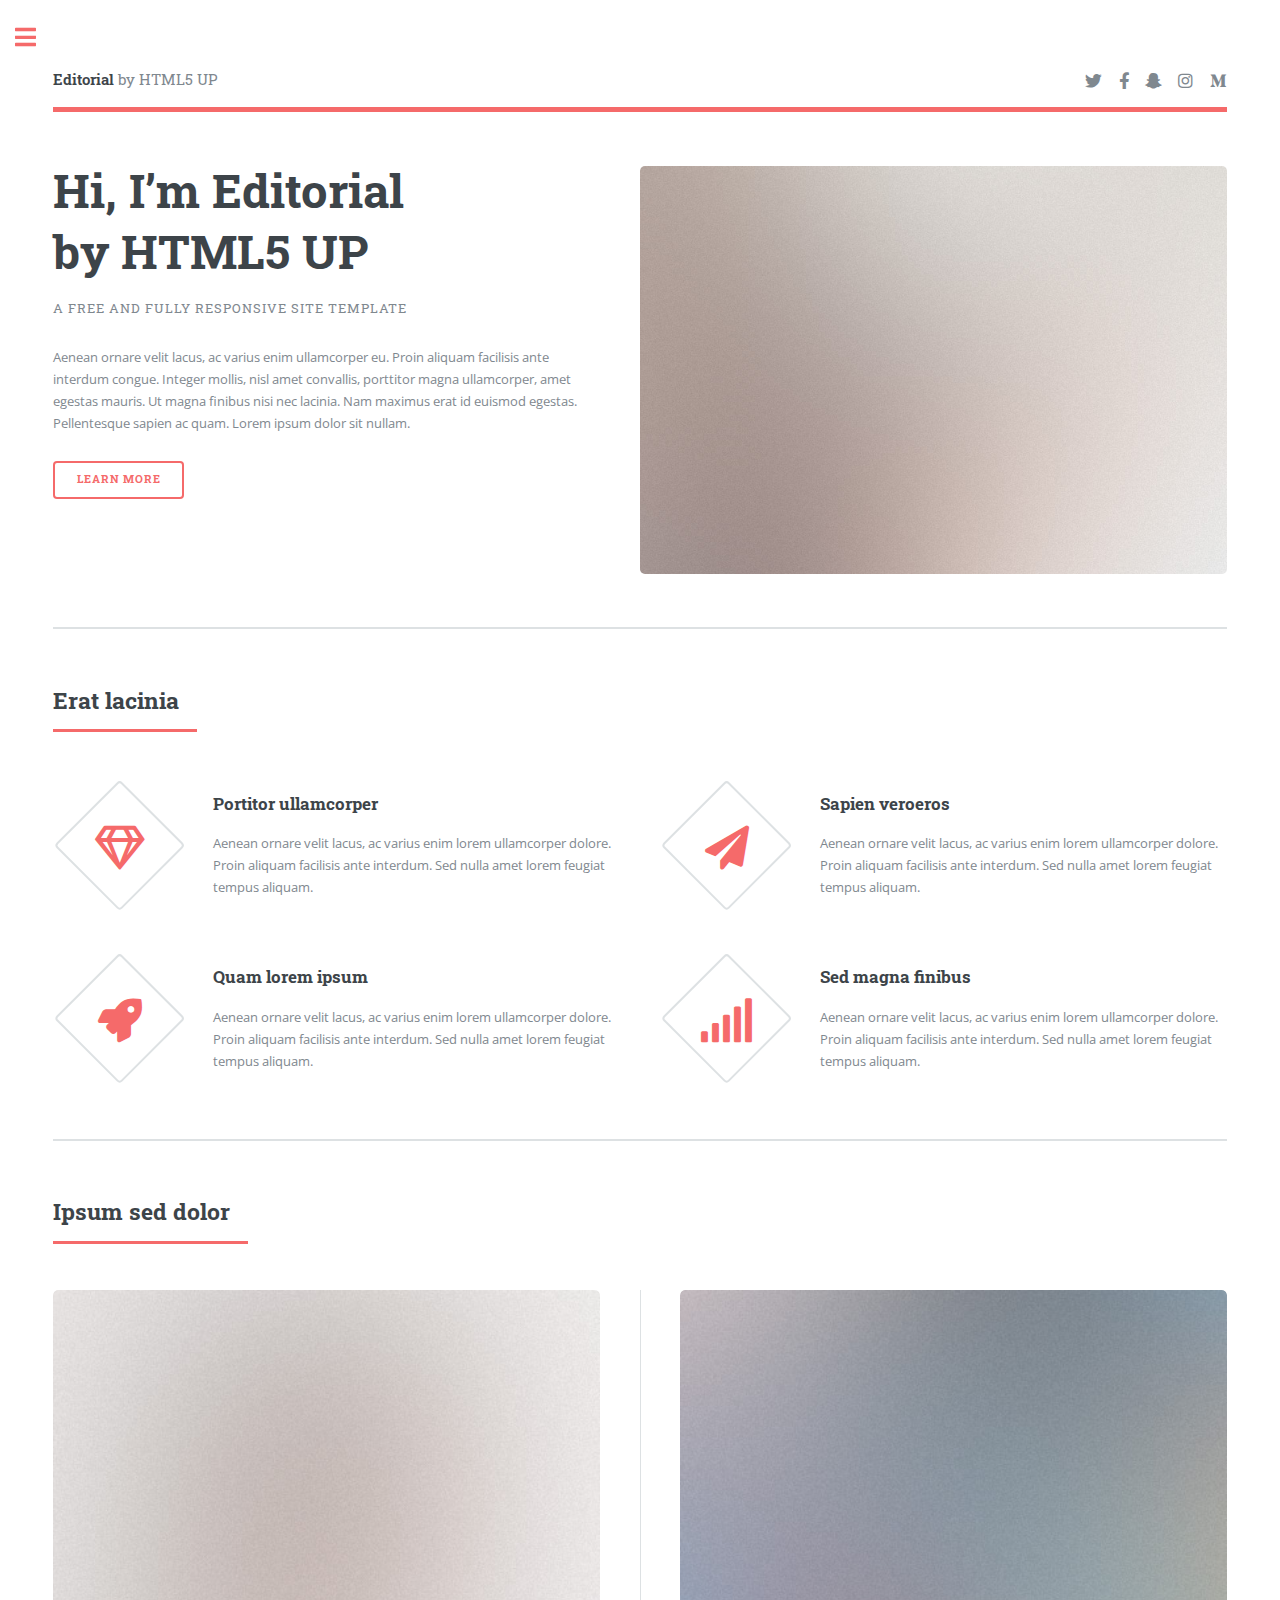
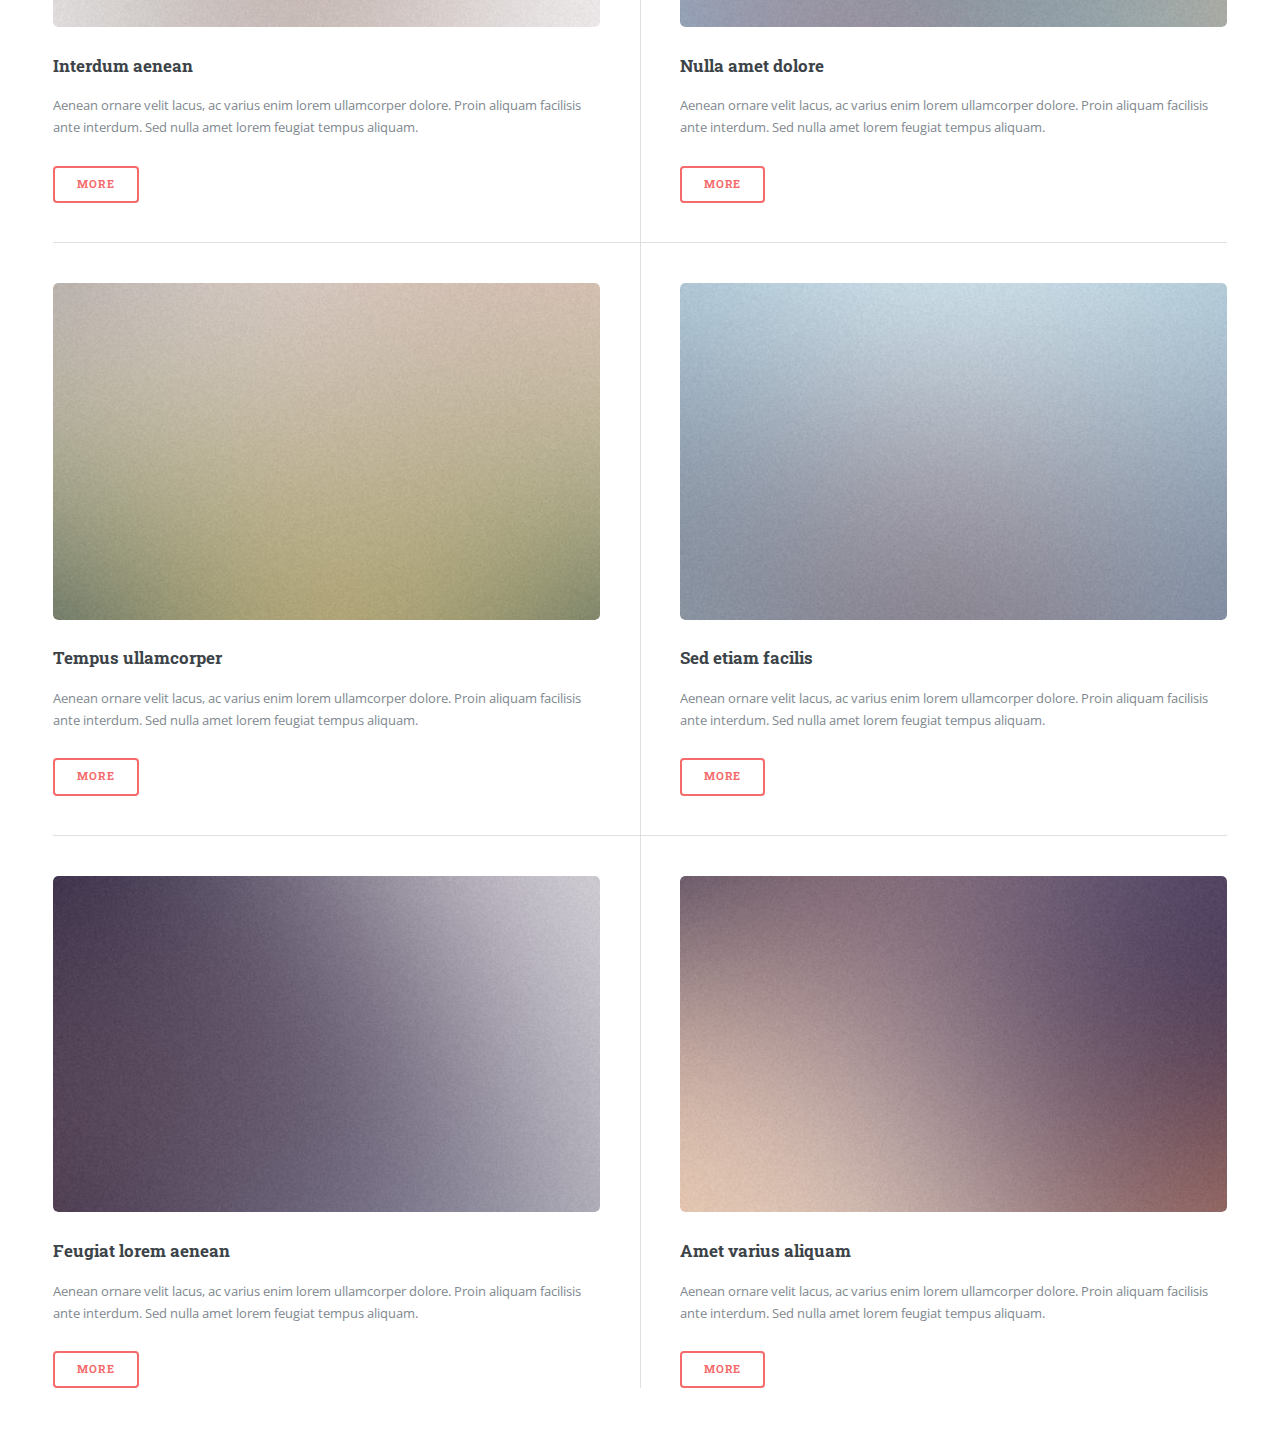
==== commit b2943a63: "修改" ====
--- a/index copy.html
+++ b/index copy.html
@@ -1,236 +1,252 @@
 <!DOCTYPE HTML>
+<!--
+	Editorial by HTML5 UP
+	html5up.net | @ajlkn
+	Free for personal and commercial use under the CCA 3.0 license (html5up.net/license)
+-->
 <html>
 	<head>
-		<title>主页</title>
+		<title>Editorial by HTML5 UP</title>
 		<meta charset="utf-8" />
 		<meta name="viewport" content="width=device-width, initial-scale=1, user-scalable=no" />
-		<link rel="stylesheet" href="assets/css/main copy.css" />
+		<link rel="stylesheet" href="assets/css/main.css" />
 	</head>
 	<body class="is-preload">
-		<div id="wrapper">
-			<!-- Main -->
-			<div id="main">
-				<div class="inner">
-					<!-- Header -->
-					<header id="header">
-						<a href="index.html" class="logo"><strong>Editorial</strong> by HTML5 UP</a>
-						<ul class="icons">
-							<li><a href="#" class="icon brands fa-twitter"><span class="label">Twitter</span></a></li>
-							<li><a href="#" class="icon brands fa-facebook-f"><span class="label">Facebook</span></a></li>
-							<li><a href="#" class="icon brands fa-snapchat-ghost"><span class="label">Snapchat</span></a></li>
-							<li><a href="#" class="icon brands fa-instagram"><span class="label">Instagram</span></a></li>
-							<li><a href="#" class="icon brands fa-medium-m"><span class="label">Medium</span></a></li>
-						</ul>
-					</header>
-					<!-- Banner -->
-					<section id="banner">
-						<div class="content">
-							<header>
-								<h1>Hi, I’m Editorial<br />
-								by HTML5 UP</h1>
-								<p>A free and fully responsive site template</p>
-							</header>
-							<p>Aenean ornare velit lacus, ac varius enim ullamcorper eu. Proin aliquam facilisis ante interdum congue. Integer mollis, nisl amet convallis, porttitor magna ullamcorper, amet egestas mauris. Ut magna finibus nisi nec lacinia. Nam maximus erat id euismod egestas. Pellentesque sapien ac quam. Lorem ipsum dolor sit nullam.</p>
-							<ul class="actions">
-								<li><a href="#" class="button big">Learn More</a></li>
-							</ul>
+
+		<!-- Wrapper -->
+			<div id="wrapper">
+
+				<!-- Main -->
+					<div id="main">
+						<div class="inner">
+
+							<!-- Header -->
+								<header id="header">
+									<a href="index.html" class="logo"><strong>Editorial</strong> by HTML5 UP</a>
+									<ul class="icons">
+										<li><a href="#" class="icon brands fa-twitter"><span class="label">Twitter</span></a></li>
+										<li><a href="#" class="icon brands fa-facebook-f"><span class="label">Facebook</span></a></li>
+										<li><a href="#" class="icon brands fa-snapchat-ghost"><span class="label">Snapchat</span></a></li>
+										<li><a href="#" class="icon brands fa-instagram"><span class="label">Instagram</span></a></li>
+										<li><a href="#" class="icon brands fa-medium-m"><span class="label">Medium</span></a></li>
+									</ul>
+								</header>
+
+							<!-- Banner -->
+								<section id="banner">
+									<div class="content">
+										<header>
+											<h1>Hi, I’m Editorial<br />
+											by HTML5 UP</h1>
+											<p>A free and fully responsive site template</p>
+										</header>
+										<p>Aenean ornare velit lacus, ac varius enim ullamcorper eu. Proin aliquam facilisis ante interdum congue. Integer mollis, nisl amet convallis, porttitor magna ullamcorper, amet egestas mauris. Ut magna finibus nisi nec lacinia. Nam maximus erat id euismod egestas. Pellentesque sapien ac quam. Lorem ipsum dolor sit nullam.</p>
+										<ul class="actions">
+											<li><a href="#" class="button big">Learn More</a></li>
+										</ul>
+									</div>
+									<span class="image object">
+										<img src="images/pic10.jpg" alt="" />
+									</span>
+								</section>
+
+							<!-- Section -->
+								<section>
+									<header class="major">
+										<h2>Erat lacinia</h2>
+									</header>
+									<div class="features">
+										<article>
+											<span class="icon fa-gem"></span>
+											<div class="content">
+												<h3>Portitor ullamcorper</h3>
+												<p>Aenean ornare velit lacus, ac varius enim lorem ullamcorper dolore. Proin aliquam facilisis ante interdum. Sed nulla amet lorem feugiat tempus aliquam.</p>
+											</div>
+										</article>
+										<article>
+											<span class="icon solid fa-paper-plane"></span>
+											<div class="content">
+												<h3>Sapien veroeros</h3>
+												<p>Aenean ornare velit lacus, ac varius enim lorem ullamcorper dolore. Proin aliquam facilisis ante interdum. Sed nulla amet lorem feugiat tempus aliquam.</p>
+											</div>
+										</article>
+										<article>
+											<span class="icon solid fa-rocket"></span>
+											<div class="content">
+												<h3>Quam lorem ipsum</h3>
+												<p>Aenean ornare velit lacus, ac varius enim lorem ullamcorper dolore. Proin aliquam facilisis ante interdum. Sed nulla amet lorem feugiat tempus aliquam.</p>
+											</div>
+										</article>
+										<article>
+											<span class="icon solid fa-signal"></span>
+											<div class="content">
+												<h3>Sed magna finibus</h3>
+												<p>Aenean ornare velit lacus, ac varius enim lorem ullamcorper dolore. Proin aliquam facilisis ante interdum. Sed nulla amet lorem feugiat tempus aliquam.</p>
+											</div>
+										</article>
+									</div>
+								</section>
+
+							<!-- Section -->
+								<section>
+									<header class="major">
+										<h2>Ipsum sed dolor</h2>
+									</header>
+									<div class="posts">
+										<article>
+											<a href="#" class="image"><img src="images/pic01.jpg" alt="" /></a>
+											<h3>Interdum aenean</h3>
+											<p>Aenean ornare velit lacus, ac varius enim lorem ullamcorper dolore. Proin aliquam facilisis ante interdum. Sed nulla amet lorem feugiat tempus aliquam.</p>
+											<ul class="actions">
+												<li><a href="#" class="button">More</a></li>
+											</ul>
+										</article>
+										<article>
+											<a href="#" class="image"><img src="images/pic02.jpg" alt="" /></a>
+											<h3>Nulla amet dolore</h3>
+											<p>Aenean ornare velit lacus, ac varius enim lorem ullamcorper dolore. Proin aliquam facilisis ante interdum. Sed nulla amet lorem feugiat tempus aliquam.</p>
+											<ul class="actions">
+												<li><a href="#" class="button">More</a></li>
+											</ul>
+										</article>
+										<article>
+											<a href="#" class="image"><img src="images/pic03.jpg" alt="" /></a>
+											<h3>Tempus ullamcorper</h3>
+											<p>Aenean ornare velit lacus, ac varius enim lorem ullamcorper dolore. Proin aliquam facilisis ante interdum. Sed nulla amet lorem feugiat tempus aliquam.</p>
+											<ul class="actions">
+												<li><a href="#" class="button">More</a></li>
+											</ul>
+										</article>
+										<article>
+											<a href="#" class="image"><img src="images/pic04.jpg" alt="" /></a>
+											<h3>Sed etiam facilis</h3>
+											<p>Aenean ornare velit lacus, ac varius enim lorem ullamcorper dolore. Proin aliquam facilisis ante interdum. Sed nulla amet lorem feugiat tempus aliquam.</p>
+											<ul class="actions">
+												<li><a href="#" class="button">More</a></li>
+											</ul>
+										</article>
+										<article>
+											<a href="#" class="image"><img src="images/pic05.jpg" alt="" /></a>
+											<h3>Feugiat lorem aenean</h3>
+											<p>Aenean ornare velit lacus, ac varius enim lorem ullamcorper dolore. Proin aliquam facilisis ante interdum. Sed nulla amet lorem feugiat tempus aliquam.</p>
+											<ul class="actions">
+												<li><a href="#" class="button">More</a></li>
+											</ul>
+										</article>
+										<article>
+											<a href="#" class="image"><img src="images/pic06.jpg" alt="" /></a>
+											<h3>Amet varius aliquam</h3>
+											<p>Aenean ornare velit lacus, ac varius enim lorem ullamcorper dolore. Proin aliquam facilisis ante interdum. Sed nulla amet lorem feugiat tempus aliquam.</p>
+											<ul class="actions">
+												<li><a href="#" class="button">More</a></li>
+											</ul>
+										</article>
+									</div>
+								</section>
+
 						</div>
-						<span class="image object">
-							<img src="images/pic10.jpg" alt="" />
-						</span>
-					</section>
-					<!-- Section -->
-					<section>
-						<header class="major">
-							<h2>Erat lacinia</h2>
-						</header>
-						<div class="features">
-							<article>
-								<span class="icon fa-gem"></span>
-								<div class="content">
-									<h3>Portitor ullamcorper</h3>
-									<p>Aenean ornare velit lacus, ac varius enim lorem ullamcorper dolore. Proin aliquam facilisis ante interdum. Sed nulla amet lorem feugiat tempus aliquam.</p>
-								</div>
-							</article>
-							<article>
-								<span class="icon solid fa-paper-plane"></span>
-								<div class="content">
-									<h3>Sapien veroeros</h3>
-									<p>Aenean ornare velit lacus, ac varius enim lorem ullamcorper dolore. Proin aliquam facilisis ante interdum. Sed nulla amet lorem feugiat tempus aliquam.</p>
-								</div>
-							</article>
-							<article>
-								<span class="icon solid fa-rocket"></span>
-								<div class="content">
-									<h3>Quam lorem ipsum</h3>
-									<p>Aenean ornare velit lacus, ac varius enim lorem ullamcorper dolore. Proin aliquam facilisis ante interdum. Sed nulla amet lorem feugiat tempus aliquam.</p>
-								</div>
-							</article>
-							<article>
-								<span class="icon solid fa-signal"></span>
-								<div class="content">
-									<h3>Sed magna finibus</h3>
-									<p>Aenean ornare velit lacus, ac varius enim lorem ullamcorper dolore. Proin aliquam facilisis ante interdum. Sed nulla amet lorem feugiat tempus aliquam.</p>
-								</div>
-							</article>
+					</div>
+
+				<!-- Sidebar -->
+					<div id="sidebar">
+						<div class="inner">
+
+							<!-- Search -->
+								<section id="search" class="alt">
+									<form method="post" action="#">
+										<input type="text" name="query" id="query" placeholder="Search" />
+									</form>
+								</section>
+
+							<!-- Menu -->
+								<nav id="menu">
+									<header class="major">
+										<h2>Menu</h2>
+									</header>
+									<ul>
+										<li><a href="index.html">Homepage</a></li>
+										<li><a href="generic.html">Generic</a></li>
+										<li><a href="elements.html">Elements</a></li>
+										<li>
+											<span class="opener">sass</span>
+											<ul>
+												<li><a href="./assets/pages/sass/sass.html">sass</a></li>
+												<li><a href="#">Ipsum Adipiscing</a></li>
+												<li><a href="#">Tempus Magna</a></li>
+												<li><a href="#">Feugiat Veroeros</a></li>
+											</ul>
+										</li>
+										<li><a href="./assets/pages/markdown.html">markdown</a></li>
+										<li><a href="#">Adipiscing</a></li>
+										<li>
+											<span class="opener">Another Submenu</span>
+											<ul>
+												<li><a href="#">Lorem Dolor</a></li>
+												<li><a href="#">Ipsum Adipiscing</a></li>
+												<li><a href="#">Tempus Magna</a></li>
+												<li><a href="#">Feugiat Veroeros</a></li>
+											</ul>
+										</li>
+										<li><a href="#">Maximus Erat</a></li>
+										<li><a href="#">Sapien Mauris</a></li>
+										<li><a href="#">Amet Lacinia</a></li>
+									</ul>
+								</nav>
+
+							<!-- Section -->
+								<section>
+									<header class="major">
+										<h2>Ante interdum</h2>
+									</header>
+									<div class="mini-posts">
+										<article>
+											<a href="#" class="image"><img src="images/pic07.jpg" alt="" /></a>
+											<p>Aenean ornare velit lacus, ac varius enim lorem ullamcorper dolore aliquam.</p>
+										</article>
+										<article>
+											<a href="#" class="image"><img src="images/pic08.jpg" alt="" /></a>
+											<p>Aenean ornare velit lacus, ac varius enim lorem ullamcorper dolore aliquam.</p>
+										</article>
+										<article>
+											<a href="#" class="image"><img src="images/pic09.jpg" alt="" /></a>
+											<p>Aenean ornare velit lacus, ac varius enim lorem ullamcorper dolore aliquam.</p>
+										</article>
+									</div>
+									<ul class="actions">
+										<li><a href="#" class="button">More</a></li>
+									</ul>
+								</section>
+
+							<!-- Section -->
+								<section>
+									<header class="major">
+										<h2>Get in touch</h2>
+									</header>
+									<p>Sed varius enim lorem ullamcorper dolore aliquam aenean ornare velit lacus, ac varius enim lorem ullamcorper dolore. Proin sed aliquam facilisis ante interdum. Sed nulla amet lorem feugiat tempus aliquam.</p>
+									<ul class="contact">
+										<li class="icon solid fa-envelope"><a href="#">information@untitled.tld</a></li>
+										<li class="icon solid fa-phone">(000) 000-0000</li>
+										<li class="icon solid fa-home">1234 Somewhere Road #8254<br />
+										Nashville, TN 00000-0000</li>
+									</ul>
+								</section>
+
+							<!-- Footer -->
+								<footer id="footer">
+									<p class="copyright">&copy; Untitled. All rights reserved. Demo Images: <a href="https://unsplash.com">Unsplash</a>. Design: <a href="https://html5up.net">HTML5 UP</a>.</p>
+								</footer>
+
 						</div>
-					</section>
-					<!-- Section -->
-					<section>
-						<header class="major">
-							<h2>Ipsum sed dolor</h2>
-						</header>
-						<div class="posts">
-							<article>
-								<a href="#" class="image"><img src="images/pic01.jpg" alt="" /></a>
-								<h3>Interdum aenean</h3>
-								<p>Aenean ornare velit lacus, ac varius enim lorem ullamcorper dolore. Proin aliquam facilisis ante interdum. Sed nulla amet lorem feugiat tempus aliquam.</p>
-								<ul class="actions">
-									<li><a href="#" class="button">More</a></li>
-								</ul>
-							</article>
-							<article>
-								<a href="#" class="image"><img src="images/pic02.jpg" alt="" /></a>
-								<h3>Nulla amet dolore</h3>
-								<p>Aenean ornare velit lacus, ac varius enim lorem ullamcorper dolore. Proin aliquam facilisis ante interdum. Sed nulla amet lorem feugiat tempus aliquam.</p>
-								<ul class="actions">
-									<li><a href="#" class="button">More</a></li>
-								</ul>
-							</article>
-							<article>
-								<a href="#" class="image"><img src="images/pic03.jpg" alt="" /></a>
-								<h3>Tempus ullamcorper</h3>
-								<p>Aenean ornare velit lacus, ac varius enim lorem ullamcorper dolore. Proin aliquam facilisis ante interdum. Sed nulla amet lorem feugiat tempus aliquam.</p>
-								<ul class="actions">
-									<li><a href="#" class="button">More</a></li>
-								</ul>
-							</article>
-							<article>
-								<a href="#" class="image"><img src="images/pic04.jpg" alt="" /></a>
-								<h3>Sed etiam facilis</h3>
-								<p>Aenean ornare velit lacus, ac varius enim lorem ullamcorper dolore. Proin aliquam facilisis ante interdum. Sed nulla amet lorem feugiat tempus aliquam.</p>
-								<ul class="actions">
-									<li><a href="#" class="button">More</a></li>
-								</ul>
-							</article>
-							<article>
-								<a href="#" class="image"><img src="images/pic05.jpg" alt="" /></a>
-								<h3>Feugiat lorem aenean</h3>
-								<p>Aenean ornare velit lacus, ac varius enim lorem ullamcorper dolore. Proin aliquam facilisis ante interdum. Sed nulla amet lorem feugiat tempus aliquam.</p>
-								<ul class="actions">
-									<li><a href="#" class="button">More</a></li>
-								</ul>
-							</article>
-							<article>
-								<a href="#" class="image"><img src="images/pic06.jpg" alt="" /></a>
-								<h3>Amet varius aliquam</h3>
-								<p>Aenean ornare velit lacus, ac varius enim lorem ullamcorper dolore. Proin aliquam facilisis ante interdum. Sed nulla amet lorem feugiat tempus aliquam.</p>
-								<ul class="actions">
-									<li><a href="#" class="button">More</a></li>
-								</ul>
-							</article>
-						</div>
-					</section>
-				</div>
+					</div>
+
 			</div>
 
-			<!-- Sidebar -->
-			<div id="sidebar" ref="sidebar">
-				<div class="inner">
-					<!-- Search -->
-					<section id="search" class="alt">
-						<form method="post" action="#">
-							<input type="text" name="query" id="query" placeholder="Search" />
-						</form>
-					</section>
-					<!-- Menu -->
-					<nav id="menu">
-						<header class="major">
-							<h2>Menu</h2>
-						</header>
-						<ul>
-							<li><a href="index.html">Homepage</a></li>
-							<li><a href="generic.html">Generic</a></li>
-							<li><a href="elements.html">Elements</a></li>
-							<li>
-								<span class="opener">Submenu</span>
-								<ul>
-									<li><a href="#">Lorem Dolor</a></li>
-									<li><a href="#">Ipsum Adipiscing</a></li>
-									<li><a href="#">Tempus Magna</a></li>
-									<li><a href="#">Feugiat Veroeros</a></li>
-								</ul>
-							</li>
-							<li><a href="#">Etiam Dolore</a></li>
-							<li><a href="#">Adipiscing</a></li>
-							<li>
-								<span class="opener">Another Submenu</span>
-								<ul>
-									<li><a href="#">Lorem Dolor</a></li>
-									<li><a href="#">Ipsum Adipiscing</a></li>
-									<li><a href="#">Tempus Magna</a></li>
-									<li><a href="#">Feugiat Veroeros</a></li>
-								</ul>
-							</li>
-							<li><a href="#">Maximus Erat</a></li>
-							<li><a href="#">Sapien Mauris</a></li>
-							<li><a href="#">Amet Lacinia</a></li>
-						</ul>
-					</nav>
-					<!-- Section -->
-					<section>
-						<header class="major">
-							<h2>Ante interdum</h2>
-						</header>
-						<div class="mini-posts">
-							<article>
-								<a href="#" class="image"><img src="images/pic07.jpg" alt="" /></a>
-								<p>Aenean ornare velit lacus, ac varius enim lorem ullamcorper dolore aliquam.</p>
-							</article>
-							<article>
-								<a href="#" class="image"><img src="images/pic08.jpg" alt="" /></a>
-								<p>Aenean ornare velit lacus, ac varius enim lorem ullamcorper dolore aliquam.</p>
-							</article>
-							<article>
-								<a href="#" class="image"><img src="images/pic09.jpg" alt="" /></a>
-								<p>Aenean ornare velit lacus, ac varius enim lorem ullamcorper dolore aliquam.</p>
-							</article>
-						</div>
-						<ul class="actions">
-							<li><a href="#" class="button">More</a></li>
-						</ul>
-					</section>
-					<!-- Section -->
-					<section>
-						<header class="major">
-							<h2>Get in touch</h2>
-						</header>
-						<p>Sed varius enim lorem ullamcorper dolore aliquam aenean ornare velit lacus, ac varius enim lorem ullamcorper dolore. Proin sed aliquam facilisis ante interdum. Sed nulla amet lorem feugiat tempus aliquam.</p>
-						<ul class="contact">
-							<li class="icon solid fa-envelope"><a href="#">information@untitled.tld</a></li>
-							<li class="icon solid fa-phone">(000) 000-0000</li>
-							<li class="icon solid fa-home">1234 Somewhere Road #8254<br />
-							Nashville, TN 00000-0000</li>
-						</ul>
-					</section>
-					<!-- Footer -->
-					<footer id="footer">
-						<p class="copyright">&copy; Untitled. All rights reserved. Demo Images: <a href="https://unsplash.com">Unsplash</a>. Design: <a href="https://html5up.net">HTML5 UP</a>.</p>
-					</footer>
-				</div>
-			</div>
-		</div>
-
 		<!-- Scripts -->
-		<script src="assets/js/vue.js"></script>
-		<script src="assets/js/jquery.min.js"></script>
-		<!-- <script src="assets/js/browser.min.js"></script> -->
-
-		<!-- 用于响应式布局设置断点，当浏览器窗口宽度发生改变时，会触发一些事件 -->
-		<script src="assets/js/breakpoints.min.js"></script>
-
-		<!-- <script src="assets/js/util.js"></script> -->
-		<script src="assets/js/main copy.js"></script>
+			<script src="assets/js/jquery.min.js"></script>
+			<script src="assets/js/browser.min.js"></script>
+			<script src="assets/js/breakpoints.min.js"></script>
+			<script src="assets/js/util.js"></script>
+			<script src="assets/js/main.js"></script>
 
 	</body>
 </html>--- a/assets/css/main.css
+++ b/assets/css/main.css
@@ -0,0 +1,2273 @@
+@import url(fontawesome-all.min.css);
+@import url("https://fonts.googleapis.com/css?family=Open+Sans:400,600,400italic,600italic|Roboto+Slab:400,700");
+/*
+	Editorial by HTML5 UP
+	html5up.net | @ajlkn
+	Free for personal and commercial use under the CCA 3.0 license (html5up.net/license)
+*/
+html, body, div, span, applet, object,
+iframe, h1, h2, h3, h4, h5, h6, p, blockquote,
+pre, a, abbr, acronym, address, big, cite,
+code, del, dfn, em, img, ins, kbd, q, s, samp,
+small, strike, strong, sub, sup, tt, var, b,
+u, i, center, dl, dt, dd, ol, ul, li, fieldset,
+form, label, legend, table, caption, tbody,
+tfoot, thead, tr, th, td, article, aside,
+canvas, details, embed, figure, figcaption,
+footer, header, hgroup, menu, nav, output, ruby,
+section, summary, time, mark, audio, video {
+  margin: 0;
+  padding: 0;
+  border: 0;
+  font-size: 100%;
+  font: inherit;
+  vertical-align: baseline; }
+
+article, aside, details, figcaption, figure,
+footer, header, hgroup, menu, nav, section {
+  display: block; }
+
+body {
+  line-height: 1; }
+
+ol, ul {
+  list-style: none; }
+
+blockquote, q {
+  quotes: none; }
+  blockquote:before, blockquote:after, q:before, q:after {
+    content: '';
+    content: none; }
+
+table {
+  border-collapse: collapse;
+  border-spacing: 0; }
+
+body {
+  -webkit-text-size-adjust: none; }
+
+mark {
+  background-color: transparent;
+  color: inherit; }
+
+input::-moz-focus-inner {
+  border: 0;
+  padding: 0; }
+
+input, select, textarea {
+  -moz-appearance: none;
+  -webkit-appearance: none;
+  -ms-appearance: none;
+  appearance: none; }
+
+/* Basic */
+@-ms-viewport {
+  width: device-width; }
+
+body {
+  -ms-overflow-style: scrollbar; }
+
+@media screen and (max-width: 480px) {
+  html, body {
+    min-width: 320px; } }
+
+html {
+  box-sizing: border-box; }
+
+*, *:before, *:after {
+  box-sizing: inherit; }
+
+body {
+  background: #ffffff; }
+  body.is-preload *, body.is-preload *:before, body.is-preload *:after, body.is-resizing *, body.is-resizing *:before, body.is-resizing *:after {
+    -moz-animation: none !important;
+    -webkit-animation: none !important;
+    -ms-animation: none !important;
+    animation: none !important;
+    -moz-transition: none !important;
+    -webkit-transition: none !important;
+    -ms-transition: none !important;
+    transition: none !important; }
+
+/* Type */
+body, input, select, textarea {
+  color: #7f888f;
+  font-family: "Open Sans", sans-serif;
+  font-size: 13pt;
+  font-weight: 400;
+  line-height: 1.65; }
+  @media screen and (max-width: 1680px) {
+    body, input, select, textarea {
+      font-size: 11pt; } }
+  @media screen and (max-width: 1280px) {
+    body, input, select, textarea {
+      font-size: 10pt; } }
+  @media screen and (max-width: 360px) {
+    body, input, select, textarea {
+      font-size: 9pt; } }
+
+a {
+  -moz-transition: color 0.2s ease-in-out, border-bottom-color 0.2s ease-in-out;
+  -webkit-transition: color 0.2s ease-in-out, border-bottom-color 0.2s ease-in-out;
+  -ms-transition: color 0.2s ease-in-out, border-bottom-color 0.2s ease-in-out;
+  transition: color 0.2s ease-in-out, border-bottom-color 0.2s ease-in-out;
+  border-bottom: dotted 1px;
+  color: #f56a6a;
+  text-decoration: none; }
+  a:hover {
+    border-bottom-color: #f56a6a;
+    color: #f56a6a !important; }
+    a:hover strong {
+      color: inherit; }
+
+strong, b {
+  color: #3d4449;
+  font-weight: 600; }
+
+em, i {
+  font-style: italic; }
+
+p {
+  margin: 0 0 2em 0; }
+
+h1, h2, h3, h4, h5, h6 {
+  color: #3d4449;
+  font-family: "Roboto Slab", serif;
+  font-weight: 700;
+  line-height: 1.5;
+  margin: 0 0 1em 0; }
+  h1 a, h2 a, h3 a, h4 a, h5 a, h6 a {
+    color: inherit;
+    text-decoration: none;
+    border-bottom: 0; }
+
+h1 {
+  font-size: 4em;
+  margin: 0 0 0.5em 0;
+  line-height: 1.3; }
+
+h2 {
+  font-size: 1.75em; }
+
+h3 {
+  font-size: 1.25em; }
+
+h4 {
+  font-size: 1.1em; }
+
+h5 {
+  font-size: 0.9em; }
+
+h6 {
+  font-size: 0.7em; }
+
+@media screen and (max-width: 1680px) {
+  h1 {
+    font-size: 3.5em; } }
+
+@media screen and (max-width: 980px) {
+  h1 {
+    font-size: 3.25em; } }
+
+@media screen and (max-width: 736px) {
+  h1 {
+    font-size: 2em;
+    line-height: 1.4; }
+  h2 {
+    font-size: 1.5em; } }
+
+sub {
+  font-size: 0.8em;
+  position: relative;
+  top: 0.5em; }
+
+sup {
+  font-size: 0.8em;
+  position: relative;
+  top: -0.5em; }
+
+blockquote {
+  border-left: solid 3px rgba(210, 215, 217, 0.75);
+  font-style: italic;
+  margin: 0 0 2em 0;
+  padding: 0.5em 0 0.5em 2em; }
+
+code {
+  background: rgba(230, 235, 237, 0.25);
+  border-radius: 0.375em;
+  border: solid 1px rgba(210, 215, 217, 0.75);
+  font-family: "Courier New", monospace;
+  font-size: 0.9em;
+  margin: 0 0.25em;
+  padding: 0.25em 0.65em; }
+
+pre {
+  -webkit-overflow-scrolling: touch;
+  font-family: "Courier New", monospace;
+  font-size: 0.9em;
+  margin: 0 0 2em 0; }
+  pre code {
+    display: block;
+    line-height: 1.75;
+    padding: 1em 1.5em;
+    overflow-x: auto; }
+
+hr {
+  border: 0;
+  border-bottom: solid 1px rgba(210, 215, 217, 0.75);
+  margin: 2em 0; }
+  hr.major {
+    margin: 3em 0; }
+
+.align-left {
+  text-align: left; }
+
+.align-center {
+  text-align: center; }
+
+.align-right {
+  text-align: right; }
+
+/* Row */
+.row {
+  display: flex;
+  flex-wrap: wrap;
+  box-sizing: border-box;
+  align-items: stretch; }
+  .row > * {
+    box-sizing: border-box; }
+  .row.gtr-uniform > * > :last-child {
+    margin-bottom: 0; }
+  .row.aln-left {
+    justify-content: flex-start; }
+  .row.aln-center {
+    justify-content: center; }
+  .row.aln-right {
+    justify-content: flex-end; }
+  .row.aln-top {
+    align-items: flex-start; }
+  .row.aln-middle {
+    align-items: center; }
+  .row.aln-bottom {
+    align-items: flex-end; }
+  .row > .imp {
+    order: -1; }
+  .row > .col-1 {
+    width: 8.33333%; }
+  .row > .off-1 {
+    margin-left: 8.33333%; }
+  .row > .col-2 {
+    width: 16.66667%; }
+  .row > .off-2 {
+    margin-left: 16.66667%; }
+  .row > .col-3 {
+    width: 25%; }
+  .row > .off-3 {
+    margin-left: 25%; }
+  .row > .col-4 {
+    width: 33.33333%; }
+  .row > .off-4 {
+    margin-left: 33.33333%; }
+  .row > .col-5 {
+    width: 41.66667%; }
+  .row > .off-5 {
+    margin-left: 41.66667%; }
+  .row > .col-6 {
+    width: 50%; }
+  .row > .off-6 {
+    margin-left: 50%; }
+  .row > .col-7 {
+    width: 58.33333%; }
+  .row > .off-7 {
+    margin-left: 58.33333%; }
+  .row > .col-8 {
+    width: 66.66667%; }
+  .row > .off-8 {
+    margin-left: 66.66667%; }
+  .row > .col-9 {
+    width: 75%; }
+  .row > .off-9 {
+    margin-left: 75%; }
+  .row > .col-10 {
+    width: 83.33333%; }
+  .row > .off-10 {
+    margin-left: 83.33333%; }
+  .row > .col-11 {
+    width: 91.66667%; }
+  .row > .off-11 {
+    margin-left: 91.66667%; }
+  .row > .col-12 {
+    width: 100%; }
+  .row > .off-12 {
+    margin-left: 100%; }
+  .row.gtr-0 {
+    margin-top: 0;
+    margin-left: 0em; }
+    .row.gtr-0 > * {
+      padding: 0 0 0 0em; }
+    .row.gtr-0.gtr-uniform {
+      margin-top: 0em; }
+      .row.gtr-0.gtr-uniform > * {
+        padding-top: 0em; }
+  .row.gtr-25 {
+    margin-top: 0;
+    margin-left: -0.375em; }
+    .row.gtr-25 > * {
+      padding: 0 0 0 0.375em; }
+    .row.gtr-25.gtr-uniform {
+      margin-top: -0.375em; }
+      .row.gtr-25.gtr-uniform > * {
+        padding-top: 0.375em; }
+  .row.gtr-50 {
+    margin-top: 0;
+    margin-left: -0.75em; }
+    .row.gtr-50 > * {
+      padding: 0 0 0 0.75em; }
+    .row.gtr-50.gtr-uniform {
+      margin-top: -0.75em; }
+      .row.gtr-50.gtr-uniform > * {
+        padding-top: 0.75em; }
+  .row {
+    margin-top: 0;
+    margin-left: -1.5em; }
+    .row > * {
+      padding: 0 0 0 1.5em; }
+    .row.gtr-uniform {
+      margin-top: -1.5em; }
+      .row.gtr-uniform > * {
+        padding-top: 1.5em; }
+  .row.gtr-150 {
+    margin-top: 0;
+    margin-left: -2.25em; }
+    .row.gtr-150 > * {
+      padding: 0 0 0 2.25em; }
+    .row.gtr-150.gtr-uniform {
+      margin-top: -2.25em; }
+      .row.gtr-150.gtr-uniform > * {
+        padding-top: 2.25em; }
+  .row.gtr-200 {
+    margin-top: 0;
+    margin-left: -3em; }
+    .row.gtr-200 > * {
+      padding: 0 0 0 3em; }
+    .row.gtr-200.gtr-uniform {
+      margin-top: -3em; }
+      .row.gtr-200.gtr-uniform > * {
+        padding-top: 3em; }
+  @media screen and (max-width: 1680px) {
+    .row {
+      display: flex;
+      flex-wrap: wrap;
+      box-sizing: border-box;
+      align-items: stretch; }
+      .row > * {
+        box-sizing: border-box; }
+      .row.gtr-uniform > * > :last-child {
+        margin-bottom: 0; }
+      .row.aln-left {
+        justify-content: flex-start; }
+      .row.aln-center {
+        justify-content: center; }
+      .row.aln-right {
+        justify-content: flex-end; }
+      .row.aln-top {
+        align-items: flex-start; }
+      .row.aln-middle {
+        align-items: center; }
+      .row.aln-bottom {
+        align-items: flex-end; }
+      .row > .imp-xlarge {
+        order: -1; }
+      .row > .col-1-xlarge {
+        width: 8.33333%; }
+      .row > .off-1-xlarge {
+        margin-left: 8.33333%; }
+      .row > .col-2-xlarge {
+        width: 16.66667%; }
+      .row > .off-2-xlarge {
+        margin-left: 16.66667%; }
+      .row > .col-3-xlarge {
+        width: 25%; }
+      .row > .off-3-xlarge {
+        margin-left: 25%; }
+      .row > .col-4-xlarge {
+        width: 33.33333%; }
+      .row > .off-4-xlarge {
+        margin-left: 33.33333%; }
+      .row > .col-5-xlarge {
+        width: 41.66667%; }
+      .row > .off-5-xlarge {
+        margin-left: 41.66667%; }
+      .row > .col-6-xlarge {
+        width: 50%; }
+      .row > .off-6-xlarge {
+        margin-left: 50%; }
+      .row > .col-7-xlarge {
+        width: 58.33333%; }
+      .row > .off-7-xlarge {
+        margin-left: 58.33333%; }
+      .row > .col-8-xlarge {
+        width: 66.66667%; }
+      .row > .off-8-xlarge {
+        margin-left: 66.66667%; }
+      .row > .col-9-xlarge {
+        width: 75%; }
+      .row > .off-9-xlarge {
+        margin-left: 75%; }
+      .row > .col-10-xlarge {
+        width: 83.33333%; }
+      .row > .off-10-xlarge {
+        margin-left: 83.33333%; }
+      .row > .col-11-xlarge {
+        width: 91.66667%; }
+      .row > .off-11-xlarge {
+        margin-left: 91.66667%; }
+      .row > .col-12-xlarge {
+        width: 100%; }
+      .row > .off-12-xlarge {
+        margin-left: 100%; }
+      .row.gtr-0 {
+        margin-top: 0;
+        margin-left: 0em; }
+        .row.gtr-0 > * {
+          padding: 0 0 0 0em; }
+        .row.gtr-0.gtr-uniform {
+          margin-top: 0em; }
+          .row.gtr-0.gtr-uniform > * {
+            padding-top: 0em; }
+      .row.gtr-25 {
+        margin-top: 0;
+        margin-left: -0.375em; }
+        .row.gtr-25 > * {
+          padding: 0 0 0 0.375em; }
+        .row.gtr-25.gtr-uniform {
+          margin-top: -0.375em; }
+          .row.gtr-25.gtr-uniform > * {
+            padding-top: 0.375em; }
+      .row.gtr-50 {
+        margin-top: 0;
+        margin-left: -0.75em; }
+        .row.gtr-50 > * {
+          padding: 0 0 0 0.75em; }
+        .row.gtr-50.gtr-uniform {
+          margin-top: -0.75em; }
+          .row.gtr-50.gtr-uniform > * {
+            padding-top: 0.75em; }
+      .row {
+        margin-top: 0;
+        margin-left: -1.5em; }
+        .row > * {
+          padding: 0 0 0 1.5em; }
+        .row.gtr-uniform {
+          margin-top: -1.5em; }
+          .row.gtr-uniform > * {
+            padding-top: 1.5em; }
+      .row.gtr-150 {
+        margin-top: 0;
+        margin-left: -2.25em; }
+        .row.gtr-150 > * {
+          padding: 0 0 0 2.25em; }
+        .row.gtr-150.gtr-uniform {
+          margin-top: -2.25em; }
+          .row.gtr-150.gtr-uniform > * {
+            padding-top: 2.25em; }
+      .row.gtr-200 {
+        margin-top: 0;
+        margin-left: -3em; }
+        .row.gtr-200 > * {
+          padding: 0 0 0 3em; }
+        .row.gtr-200.gtr-uniform {
+          margin-top: -3em; }
+          .row.gtr-200.gtr-uniform > * {
+            padding-top: 3em; } }
+  @media screen and (max-width: 1280px) {
+    .row {
+      display: flex;
+      flex-wrap: wrap;
+      box-sizing: border-box;
+      align-items: stretch; }
+      .row > * {
+        box-sizing: border-box; }
+      .row.gtr-uniform > * > :last-child {
+        margin-bottom: 0; }
+      .row.aln-left {
+        justify-content: flex-start; }
+      .row.aln-center {
+        justify-content: center; }
+      .row.aln-right {
+        justify-content: flex-end; }
+      .row.aln-top {
+        align-items: flex-start; }
+      .row.aln-middle {
+        align-items: center; }
+      .row.aln-bottom {
+        align-items: flex-end; }
+      .row > .imp-large {
+        order: -1; }
+      .row > .col-1-large {
+        width: 8.33333%; }
+      .row > .off-1-large {
+        margin-left: 8.33333%; }
+      .row > .col-2-large {
+        width: 16.66667%; }
+      .row > .off-2-large {
+        margin-left: 16.66667%; }
+      .row > .col-3-large {
+        width: 25%; }
+      .row > .off-3-large {
+        margin-left: 25%; }
+      .row > .col-4-large {
+        width: 33.33333%; }
+      .row > .off-4-large {
+        margin-left: 33.33333%; }
+      .row > .col-5-large {
+        width: 41.66667%; }
+      .row > .off-5-large {
+        margin-left: 41.66667%; }
+      .row > .col-6-large {
+        width: 50%; }
+      .row > .off-6-large {
+        margin-left: 50%; }
+      .row > .col-7-large {
+        width: 58.33333%; }
+      .row > .off-7-large {
+        margin-left: 58.33333%; }
+      .row > .col-8-large {
+        width: 66.66667%; }
+      .row > .off-8-large {
+        margin-left: 66.66667%; }
+      .row > .col-9-large {
+        width: 75%; }
+      .row > .off-9-large {
+        margin-left: 75%; }
+      .row > .col-10-large {
+        width: 83.33333%; }
+      .row > .off-10-large {
+        margin-left: 83.33333%; }
+      .row > .col-11-large {
+        width: 91.66667%; }
+      .row > .off-11-large {
+        margin-left: 91.66667%; }
+      .row > .col-12-large {
+        width: 100%; }
+      .row > .off-12-large {
+        margin-left: 100%; }
+      .row.gtr-0 {
+        margin-top: 0;
+        margin-left: 0em; }
+        .row.gtr-0 > * {
+          padding: 0 0 0 0em; }
+        .row.gtr-0.gtr-uniform {
+          margin-top: 0em; }
+          .row.gtr-0.gtr-uniform > * {
+            padding-top: 0em; }
+      .row.gtr-25 {
+        margin-top: 0;
+        margin-left: -0.375em; }
+        .row.gtr-25 > * {
+          padding: 0 0 0 0.375em; }
+        .row.gtr-25.gtr-uniform {
+          margin-top: -0.375em; }
+          .row.gtr-25.gtr-uniform > * {
+            padding-top: 0.375em; }
+      .row.gtr-50 {
+        margin-top: 0;
+        margin-left: -0.75em; }
+        .row.gtr-50 > * {
+          padding: 0 0 0 0.75em; }
+        .row.gtr-50.gtr-uniform {
+          margin-top: -0.75em; }
+          .row.gtr-50.gtr-uniform > * {
+            padding-top: 0.75em; }
+      .row {
+        margin-top: 0;
+        margin-left: -1.5em; }
+        .row > * {
+          padding: 0 0 0 1.5em; }
+        .row.gtr-uniform {
+          margin-top: -1.5em; }
+          .row.gtr-uniform > * {
+            padding-top: 1.5em; }
+      .row.gtr-150 {
+        margin-top: 0;
+        margin-left: -2.25em; }
+        .row.gtr-150 > * {
+          padding: 0 0 0 2.25em; }
+        .row.gtr-150.gtr-uniform {
+          margin-top: -2.25em; }
+          .row.gtr-150.gtr-uniform > * {
+            padding-top: 2.25em; }
+      .row.gtr-200 {
+        margin-top: 0;
+        margin-left: -3em; }
+        .row.gtr-200 > * {
+          padding: 0 0 0 3em; }
+        .row.gtr-200.gtr-uniform {
+          margin-top: -3em; }
+          .row.gtr-200.gtr-uniform > * {
+            padding-top: 3em; } }
+  @media screen and (max-width: 980px) {
+    .row {
+      display: flex;
+      flex-wrap: wrap;
+      box-sizing: border-box;
+      align-items: stretch; }
+      .row > * {
+        box-sizing: border-box; }
+      .row.gtr-uniform > * > :last-child {
+        margin-bottom: 0; }
+      .row.aln-left {
+        justify-content: flex-start; }
+      .row.aln-center {
+        justify-content: center; }
+      .row.aln-right {
+        justify-content: flex-end; }
+      .row.aln-top {
+        align-items: flex-start; }
+      .row.aln-middle {
+        align-items: center; }
+      .row.aln-bottom {
+        align-items: flex-end; }
+      .row > .imp-medium {
+        order: -1; }
+      .row > .col-1-medium {
+        width: 8.33333%; }
+      .row > .off-1-medium {
+        margin-left: 8.33333%; }
+      .row > .col-2-medium {
+        width: 16.66667%; }
+      .row > .off-2-medium {
+        margin-left: 16.66667%; }
+      .row > .col-3-medium {
+        width: 25%; }
+      .row > .off-3-medium {
+        margin-left: 25%; }
+      .row > .col-4-medium {
+        width: 33.33333%; }
+      .row > .off-4-medium {
+        margin-left: 33.33333%; }
+      .row > .col-5-medium {
+        width: 41.66667%; }
+      .row > .off-5-medium {
+        margin-left: 41.66667%; }
+      .row > .col-6-medium {
+        width: 50%; }
+      .row > .off-6-medium {
+        margin-left: 50%; }
+      .row > .col-7-medium {
+        width: 58.33333%; }
+      .row > .off-7-medium {
+        margin-left: 58.33333%; }
+      .row > .col-8-medium {
+        width: 66.66667%; }
+      .row > .off-8-medium {
+        margin-left: 66.66667%; }
+      .row > .col-9-medium {
+        width: 75%; }
+      .row > .off-9-medium {
+        margin-left: 75%; }
+      .row > .col-10-medium {
+        width: 83.33333%; }
+      .row > .off-10-medium {
+        margin-left: 83.33333%; }
+      .row > .col-11-medium {
+        width: 91.66667%; }
+      .row > .off-11-medium {
+        margin-left: 91.66667%; }
+      .row > .col-12-medium {
+        width: 100%; }
+      .row > .off-12-medium {
+        margin-left: 100%; }
+      .row.gtr-0 {
+        margin-top: 0;
+        margin-left: 0em; }
+        .row.gtr-0 > * {
+          padding: 0 0 0 0em; }
+        .row.gtr-0.gtr-uniform {
+          margin-top: 0em; }
+          .row.gtr-0.gtr-uniform > * {
+            padding-top: 0em; }
+      .row.gtr-25 {
+        margin-top: 0;
+        margin-left: -0.375em; }
+        .row.gtr-25 > * {
+          padding: 0 0 0 0.375em; }
+        .row.gtr-25.gtr-uniform {
+          margin-top: -0.375em; }
+          .row.gtr-25.gtr-uniform > * {
+            padding-top: 0.375em; }
+      .row.gtr-50 {
+        margin-top: 0;
+        margin-left: -0.75em; }
+        .row.gtr-50 > * {
+          padding: 0 0 0 0.75em; }
+        .row.gtr-50.gtr-uniform {
+          margin-top: -0.75em; }
+          .row.gtr-50.gtr-uniform > * {
+            padding-top: 0.75em; }
+      .row {
+        margin-top: 0;
+        margin-left: -1.5em; }
+        .row > * {
+          padding: 0 0 0 1.5em; }
+        .row.gtr-uniform {
+          margin-top: -1.5em; }
+          .row.gtr-uniform > * {
+            padding-top: 1.5em; }
+      .row.gtr-150 {
+        margin-top: 0;
+        margin-left: -2.25em; }
+        .row.gtr-150 > * {
+          padding: 0 0 0 2.25em; }
+        .row.gtr-150.gtr-uniform {
+          margin-top: -2.25em; }
+          .row.gtr-150.gtr-uniform > * {
+            padding-top: 2.25em; }
+      .row.gtr-200 {
+        margin-top: 0;
+        margin-left: -3em; }
+        .row.gtr-200 > * {
+          padding: 0 0 0 3em; }
+        .row.gtr-200.gtr-uniform {
+          margin-top: -3em; }
+          .row.gtr-200.gtr-uniform > * {
+            padding-top: 3em; } }
+  @media screen and (max-width: 736px) {
+    .row {
+      display: flex;
+      flex-wrap: wrap;
+      box-sizing: border-box;
+      align-items: stretch; }
+      .row > * {
+        box-sizing: border-box; }
+      .row.gtr-uniform > * > :last-child {
+        margin-bottom: 0; }
+      .row.aln-left {
+        justify-content: flex-start; }
+      .row.aln-center {
+        justify-content: center; }
+      .row.aln-right {
+        justify-content: flex-end; }
+      .row.aln-top {
+        align-items: flex-start; }
+      .row.aln-middle {
+        align-items: center; }
+      .row.aln-bottom {
+        align-items: flex-end; }
+      .row > .imp-small {
+        order: -1; }
+      .row > .col-1-small {
+        width: 8.33333%; }
+      .row > .off-1-small {
+        margin-left: 8.33333%; }
+      .row > .col-2-small {
+        width: 16.66667%; }
+      .row > .off-2-small {
+        margin-left: 16.66667%; }
+      .row > .col-3-small {
+        width: 25%; }
+      .row > .off-3-small {
+        margin-left: 25%; }
+      .row > .col-4-small {
+        width: 33.33333%; }
+      .row > .off-4-small {
+        margin-left: 33.33333%; }
+      .row > .col-5-small {
+        width: 41.66667%; }
+      .row > .off-5-small {
+        margin-left: 41.66667%; }
+      .row > .col-6-small {
+        width: 50%; }
+      .row > .off-6-small {
+        margin-left: 50%; }
+      .row > .col-7-small {
+        width: 58.33333%; }
+      .row > .off-7-small {
+        margin-left: 58.33333%; }
+      .row > .col-8-small {
+        width: 66.66667%; }
+      .row > .off-8-small {
+        margin-left: 66.66667%; }
+      .row > .col-9-small {
+        width: 75%; }
+      .row > .off-9-small {
+        margin-left: 75%; }
+      .row > .col-10-small {
+        width: 83.33333%; }
+      .row > .off-10-small {
+        margin-left: 83.33333%; }
+      .row > .col-11-small {
+        width: 91.66667%; }
+      .row > .off-11-small {
+        margin-left: 91.66667%; }
+      .row > .col-12-small {
+        width: 100%; }
+      .row > .off-12-small {
+        margin-left: 100%; }
+      .row.gtr-0 {
+        margin-top: 0;
+        margin-left: 0em; }
+        .row.gtr-0 > * {
+          padding: 0 0 0 0em; }
+        .row.gtr-0.gtr-uniform {
+          margin-top: 0em; }
+          .row.gtr-0.gtr-uniform > * {
+            padding-top: 0em; }
+      .row.gtr-25 {
+        margin-top: 0;
+        margin-left: -0.375em; }
+        .row.gtr-25 > * {
+          padding: 0 0 0 0.375em; }
+        .row.gtr-25.gtr-uniform {
+          margin-top: -0.375em; }
+          .row.gtr-25.gtr-uniform > * {
+            padding-top: 0.375em; }
+      .row.gtr-50 {
+        margin-top: 0;
+        margin-left: -0.75em; }
+        .row.gtr-50 > * {
+          padding: 0 0 0 0.75em; }
+        .row.gtr-50.gtr-uniform {
+          margin-top: -0.75em; }
+          .row.gtr-50.gtr-uniform > * {
+            padding-top: 0.75em; }
+      .row {
+        margin-top: 0;
+        margin-left: -1.5em; }
+        .row > * {
+          padding: 0 0 0 1.5em; }
+        .row.gtr-uniform {
+          margin-top: -1.5em; }
+          .row.gtr-uniform > * {
+            padding-top: 1.5em; }
+      .row.gtr-150 {
+        margin-top: 0;
+        margin-left: -2.25em; }
+        .row.gtr-150 > * {
+          padding: 0 0 0 2.25em; }
+        .row.gtr-150.gtr-uniform {
+          margin-top: -2.25em; }
+          .row.gtr-150.gtr-uniform > * {
+            padding-top: 2.25em; }
+      .row.gtr-200 {
+        margin-top: 0;
+        margin-left: -3em; }
+        .row.gtr-200 > * {
+          padding: 0 0 0 3em; }
+        .row.gtr-200.gtr-uniform {
+          margin-top: -3em; }
+          .row.gtr-200.gtr-uniform > * {
+            padding-top: 3em; } }
+  @media screen and (max-width: 480px) {
+    .row {
+      display: flex;
+      flex-wrap: wrap;
+      box-sizing: border-box;
+      align-items: stretch; }
+      .row > * {
+        box-sizing: border-box; }
+      .row.gtr-uniform > * > :last-child {
+        margin-bottom: 0; }
+      .row.aln-left {
+        justify-content: flex-start; }
+      .row.aln-center {
+        justify-content: center; }
+      .row.aln-right {
+        justify-content: flex-end; }
+      .row.aln-top {
+        align-items: flex-start; }
+      .row.aln-middle {
+        align-items: center; }
+      .row.aln-bottom {
+        align-items: flex-end; }
+      .row > .imp-xsmall {
+        order: -1; }
+      .row > .col-1-xsmall {
+        width: 8.33333%; }
+      .row > .off-1-xsmall {
+        margin-left: 8.33333%; }
+      .row > .col-2-xsmall {
+        width: 16.66667%; }
+      .row > .off-2-xsmall {
+        margin-left: 16.66667%; }
+      .row > .col-3-xsmall {
+        width: 25%; }
+      .row > .off-3-xsmall {
+        margin-left: 25%; }
+      .row > .col-4-xsmall {
+        width: 33.33333%; }
+      .row > .off-4-xsmall {
+        margin-left: 33.33333%; }
+      .row > .col-5-xsmall {
+        width: 41.66667%; }
+      .row > .off-5-xsmall {
+        margin-left: 41.66667%; }
+      .row > .col-6-xsmall {
+        width: 50%; }
+      .row > .off-6-xsmall {
+        margin-left: 50%; }
+      .row > .col-7-xsmall {
+        width: 58.33333%; }
+      .row > .off-7-xsmall {
+        margin-left: 58.33333%; }
+      .row > .col-8-xsmall {
+        width: 66.66667%; }
+      .row > .off-8-xsmall {
+        margin-left: 66.66667%; }
+      .row > .col-9-xsmall {
+        width: 75%; }
+      .row > .off-9-xsmall {
+        margin-left: 75%; }
+      .row > .col-10-xsmall {
+        width: 83.33333%; }
+      .row > .off-10-xsmall {
+        margin-left: 83.33333%; }
+      .row > .col-11-xsmall {
+        width: 91.66667%; }
+      .row > .off-11-xsmall {
+        margin-left: 91.66667%; }
+      .row > .col-12-xsmall {
+        width: 100%; }
+      .row > .off-12-xsmall {
+        margin-left: 100%; }
+      .row.gtr-0 {
+        margin-top: 0;
+        margin-left: 0em; }
+        .row.gtr-0 > * {
+          padding: 0 0 0 0em; }
+        .row.gtr-0.gtr-uniform {
+          margin-top: 0em; }
+          .row.gtr-0.gtr-uniform > * {
+            padding-top: 0em; }
+      .row.gtr-25 {
+        margin-top: 0;
+        margin-left: -0.375em; }
+        .row.gtr-25 > * {
+          padding: 0 0 0 0.375em; }
+        .row.gtr-25.gtr-uniform {
+          margin-top: -0.375em; }
+          .row.gtr-25.gtr-uniform > * {
+            padding-top: 0.375em; }
+      .row.gtr-50 {
+        margin-top: 0;
+        margin-left: -0.75em; }
+        .row.gtr-50 > * {
+          padding: 0 0 0 0.75em; }
+        .row.gtr-50.gtr-uniform {
+          margin-top: -0.75em; }
+          .row.gtr-50.gtr-uniform > * {
+            padding-top: 0.75em; }
+      .row {
+        margin-top: 0;
+        margin-left: -1.5em; }
+        .row > * {
+          padding: 0 0 0 1.5em; }
+        .row.gtr-uniform {
+          margin-top: -1.5em; }
+          .row.gtr-uniform > * {
+            padding-top: 1.5em; }
+      .row.gtr-150 {
+        margin-top: 0;
+        margin-left: -2.25em; }
+        .row.gtr-150 > * {
+          padding: 0 0 0 2.25em; }
+        .row.gtr-150.gtr-uniform {
+          margin-top: -2.25em; }
+          .row.gtr-150.gtr-uniform > * {
+            padding-top: 2.25em; }
+      .row.gtr-200 {
+        margin-top: 0;
+        margin-left: -3em; }
+        .row.gtr-200 > * {
+          padding: 0 0 0 3em; }
+        .row.gtr-200.gtr-uniform {
+          margin-top: -3em; }
+          .row.gtr-200.gtr-uniform > * {
+            padding-top: 3em; } }
+
+/* Section/Article */
+section.special, article.special {
+  text-align: center; }
+
+header p {
+  font-family: "Roboto Slab", serif;
+  font-size: 1em;
+  font-weight: 400;
+  letter-spacing: 0.075em;
+  margin-top: -0.5em;
+  text-transform: uppercase; }
+
+header.major > :last-child {
+  border-bottom: solid 3px #f56a6a;
+  display: inline-block;
+  margin: 0 0 2em 0;
+  padding: 0 0.75em 0.5em 0; }
+
+header.main > :last-child {
+  margin: 0 0 1em 0; }
+
+/* Form */
+form {
+  margin: 0 0 2em 0; }
+
+label {
+  color: #3d4449;
+  display: block;
+  font-size: 0.9em;
+  font-weight: 600;
+  margin: 0 0 1em 0; }
+
+input[type="text"],
+input[type="password"],
+input[type="email"],
+input[type="tel"],
+input[type="search"],
+input[type="url"],
+select,
+textarea {
+  -moz-appearance: none;
+  -webkit-appearance: none;
+  -ms-appearance: none;
+  appearance: none;
+  background: #ffffff;
+  border-radius: 0.375em;
+  border: none;
+  border: solid 1px rgba(210, 215, 217, 0.75);
+  color: inherit;
+  display: block;
+  outline: 0;
+  padding: 0 1em;
+  text-decoration: none;
+  width: 100%; }
+  input[type="text"]:invalid,
+  input[type="password"]:invalid,
+  input[type="email"]:invalid,
+  input[type="tel"]:invalid,
+  input[type="search"]:invalid,
+  input[type="url"]:invalid,
+  select:invalid,
+  textarea:invalid {
+    box-shadow: none; }
+  input[type="text"]:focus,
+  input[type="password"]:focus,
+  input[type="email"]:focus,
+  input[type="tel"]:focus,
+  input[type="search"]:focus,
+  input[type="url"]:focus,
+  select:focus,
+  textarea:focus {
+    border-color: #f56a6a;
+    box-shadow: 0 0 0 1px #f56a6a; }
+
+select {
+  background-image: url("data:image/svg+xml;charset=utf8,%3Csvg xmlns='http://www.w3.org/2000/svg' width='40' height='40' preserveAspectRatio='none' viewBox='0 0 40 40'%3E%3Cpath d='M9.4,12.3l10.4,10.4l10.4-10.4c0.2-0.2,0.5-0.4,0.9-0.4c0.3,0,0.6,0.1,0.9,0.4l3.3,3.3c0.2,0.2,0.4,0.5,0.4,0.9 c0,0.4-0.1,0.6-0.4,0.9L20.7,31.9c-0.2,0.2-0.5,0.4-0.9,0.4c-0.3,0-0.6-0.1-0.9-0.4L4.3,17.3c-0.2-0.2-0.4-0.5-0.4-0.9 c0-0.4,0.1-0.6,0.4-0.9l3.3-3.3c0.2-0.2,0.5-0.4,0.9-0.4S9.1,12.1,9.4,12.3z' fill='rgba(210, 215, 217, 0.75)' /%3E%3C/svg%3E");
+  background-size: 1.25em;
+  background-repeat: no-repeat;
+  background-position: calc(100% - 1em) center;
+  height: 2.75em;
+  padding-right: 2.75em;
+  text-overflow: ellipsis; }
+  select option {
+    color: #3d4449;
+    background: #ffffff; }
+  select:focus::-ms-value {
+    background-color: transparent; }
+  select::-ms-expand {
+    display: none; }
+
+input[type="text"],
+input[type="password"],
+input[type="email"],
+input[type="tel"],
+input[type="search"],
+input[type="url"],
+select {
+  height: 2.75em; }
+
+textarea {
+  padding: 0.75em 1em; }
+
+input[type="checkbox"],
+input[type="radio"] {
+  -moz-appearance: none;
+  -webkit-appearance: none;
+  -ms-appearance: none;
+  appearance: none;
+  display: block;
+  float: left;
+  margin-right: -2em;
+  opacity: 0;
+  width: 1em;
+  z-index: -1; }
+  input[type="checkbox"] + label,
+  input[type="radio"] + label {
+    text-decoration: none;
+    color: #7f888f;
+    cursor: pointer;
+    display: inline-block;
+    font-size: 1em;
+    font-weight: 400;
+    padding-left: 2.4em;
+    padding-right: 0.75em;
+    position: relative; }
+    input[type="checkbox"] + label:before,
+    input[type="radio"] + label:before {
+      -moz-osx-font-smoothing: grayscale;
+      -webkit-font-smoothing: antialiased;
+      display: inline-block;
+      font-style: normal;
+      font-variant: normal;
+      text-rendering: auto;
+      line-height: 1;
+      text-transform: none !important;
+      font-family: 'Font Awesome 5 Free';
+      font-weight: 900; }
+    input[type="checkbox"] + label:before,
+    input[type="radio"] + label:before {
+      background: #ffffff;
+      border-radius: 0.375em;
+      border: solid 1px rgba(210, 215, 217, 0.75);
+      content: '';
+      display: inline-block;
+      font-size: 0.8em;
+      height: 2.0625em;
+      left: 0;
+      line-height: 2.0625em;
+      position: absolute;
+      text-align: center;
+      top: 0;
+      width: 2.0625em; }
+  input[type="checkbox"]:checked + label:before,
+  input[type="radio"]:checked + label:before {
+    background: #3d4449;
+    border-color: #3d4449;
+    color: #ffffff;
+    content: '\f00c'; }
+  input[type="checkbox"]:focus + label:before,
+  input[type="radio"]:focus + label:before {
+    border-color: #f56a6a;
+    box-shadow: 0 0 0 1px #f56a6a; }
+
+input[type="checkbox"] + label:before {
+  border-radius: 0.375em; }
+
+input[type="radio"] + label:before {
+  border-radius: 100%; }
+
+::-webkit-input-placeholder {
+  color: #9fa3a6 !important;
+  opacity: 1.0; }
+
+:-moz-placeholder {
+  color: #9fa3a6 !important;
+  opacity: 1.0; }
+
+::-moz-placeholder {
+  color: #9fa3a6 !important;
+  opacity: 1.0; }
+
+:-ms-input-placeholder {
+  color: #9fa3a6 !important;
+  opacity: 1.0; }
+
+/* Box */
+.box {
+  border-radius: 0.375em;
+  border: solid 1px rgba(210, 215, 217, 0.75);
+  margin-bottom: 2em;
+  padding: 1.5em; }
+  .box > :last-child,
+  .box > :last-child > :last-child,
+  .box > :last-child > :last-child > :last-child {
+    margin-bottom: 0; }
+  .box.alt {
+    border: 0;
+    border-radius: 0;
+    padding: 0; }
+
+/* Icon */
+.icon {
+  text-decoration: none;
+  border-bottom: none;
+  position: relative; }
+  .icon:before {
+    -moz-osx-font-smoothing: grayscale;
+    -webkit-font-smoothing: antialiased;
+    display: inline-block;
+    font-style: normal;
+    font-variant: normal;
+    text-rendering: auto;
+    line-height: 1;
+    text-transform: none !important;
+    font-family: 'Font Awesome 5 Free';
+    font-weight: 400; }
+  .icon > .label {
+    display: none; }
+  .icon:before {
+    line-height: inherit; }
+  .icon.solid:before {
+    font-weight: 900; }
+  .icon.brands:before {
+    font-family: 'Font Awesome 5 Brands'; }
+
+/* Image */
+.image {
+  border-radius: 0.375em;
+  border: 0;
+  display: inline-block;
+  position: relative; }
+  .image img {
+    border-radius: 0.375em;
+    display: block; }
+  .image.left, .image.right {
+    max-width: 40%; }
+    .image.left img, .image.right img {
+      width: 100%; }
+  .image.left {
+    float: left;
+    padding: 0 1.5em 1em 0;
+    top: 0.25em; }
+  .image.right {
+    float: right;
+    padding: 0 0 1em 1.5em;
+    top: 0.25em; }
+  .image.fit {
+    display: block;
+    margin: 0 0 2em 0;
+    width: 100%; }
+    .image.fit img {
+      width: 100%; }
+  .image.main {
+    display: block;
+    margin: 0 0 3em 0;
+    width: 100%; }
+    .image.main img {
+      width: 100%; }
+
+a.image {
+  overflow: hidden; }
+  a.image img {
+    -moz-transition: -moz-transform 0.2s ease;
+    -webkit-transition: -webkit-transform 0.2s ease;
+    -ms-transition: -ms-transform 0.2s ease;
+    transition: transform 0.2s ease; }
+  a.image:hover img {
+    -moz-transform: scale(1.075);
+    -webkit-transform: scale(1.075);
+    -ms-transform: scale(1.075);
+    transform: scale(1.075); }
+
+/* List */
+ol {
+  list-style: decimal;
+  margin: 0 0 2em 0;
+  padding-left: 1.25em; }
+  ol li {
+    padding-left: 0.25em; }
+
+ul {
+  list-style: disc;
+  margin: 0 0 2em 0;
+  padding-left: 1em; }
+  ul li {
+    padding-left: 0.5em; }
+  ul.alt {
+    list-style: none;
+    padding-left: 0; }
+    ul.alt li {
+      border-top: solid 1px rgba(210, 215, 217, 0.75);
+      padding: 0.5em 0; }
+      ul.alt li:first-child {
+        border-top: 0;
+        padding-top: 0; }
+
+dl {
+  margin: 0 0 2em 0; }
+  dl dt {
+    display: block;
+    font-weight: 600;
+    margin: 0 0 1em 0; }
+  dl dd {
+    margin-left: 2em; }
+
+/* Actions */
+ul.actions {
+  display: -moz-flex;
+  display: -webkit-flex;
+  display: -ms-flex;
+  display: flex;
+  cursor: default;
+  list-style: none;
+  margin-left: -1em;
+  padding-left: 0; }
+  ul.actions li {
+    padding: 0 0 0 1em;
+    vertical-align: middle; }
+  ul.actions.special {
+    -moz-justify-content: center;
+    -webkit-justify-content: center;
+    -ms-justify-content: center;
+    justify-content: center;
+    width: 100%;
+    margin-left: 0; }
+    ul.actions.special li:first-child {
+      padding-left: 0; }
+  ul.actions.stacked {
+    -moz-flex-direction: column;
+    -webkit-flex-direction: column;
+    -ms-flex-direction: column;
+    flex-direction: column;
+    margin-left: 0; }
+    ul.actions.stacked li {
+      padding: 1.3em 0 0 0; }
+      ul.actions.stacked li:first-child {
+        padding-top: 0; }
+  ul.actions.fit {
+    width: calc(100% + 1em); }
+    ul.actions.fit li {
+      -moz-flex-grow: 1;
+      -webkit-flex-grow: 1;
+      -ms-flex-grow: 1;
+      flex-grow: 1;
+      -moz-flex-shrink: 1;
+      -webkit-flex-shrink: 1;
+      -ms-flex-shrink: 1;
+      flex-shrink: 1;
+      width: 100%; }
+      ul.actions.fit li > * {
+        width: 100%; }
+    ul.actions.fit.stacked {
+      width: 100%; }
+
+/* Icons */
+ul.icons {
+  cursor: default;
+  list-style: none;
+  padding-left: 0; }
+  ul.icons li {
+    display: inline-block;
+    padding: 0 1em 0 0; }
+    ul.icons li:last-child {
+      padding-right: 0; }
+    ul.icons li .icon {
+      color: inherit; }
+      ul.icons li .icon:before {
+        font-size: 1.25em; }
+
+/* Contact */
+ul.contact {
+  list-style: none;
+  padding: 0; }
+  ul.contact li {
+    text-decoration: none;
+    border-top: solid 1px rgba(210, 215, 217, 0.75);
+    margin: 1.5em 0 0 0;
+    padding: 1.5em 0 0 3em;
+    position: relative; }
+    ul.contact li:before {
+      -moz-osx-font-smoothing: grayscale;
+      -webkit-font-smoothing: antialiased;
+      display: inline-block;
+      font-style: normal;
+      font-variant: normal;
+      text-rendering: auto;
+      line-height: 1;
+      text-transform: none !important;
+      font-family: 'Font Awesome 5 Free';
+      font-weight: 400; }
+    ul.contact li:before {
+      color: #f56a6a;
+      display: inline-block;
+      font-size: 1.5em;
+      height: 1.125em;
+      left: 0;
+      line-height: 1.125em;
+      position: absolute;
+      text-align: center;
+      top: 1em;
+      width: 1.5em; }
+    ul.contact li:first-child {
+      border-top: 0;
+      margin-top: 0;
+      padding-top: 0; }
+      ul.contact li:first-child:before {
+        top: 0; }
+    ul.contact li a {
+      color: inherit; }
+
+/* Pagination */
+ul.pagination {
+  cursor: default;
+  list-style: none;
+  padding-left: 0; }
+  ul.pagination li {
+    display: inline-block;
+    padding-left: 0;
+    vertical-align: middle; }
+    ul.pagination li > .page {
+      -moz-transition: background-color 0.2s ease-in-out, color 0.2s ease-in-out;
+      -webkit-transition: background-color 0.2s ease-in-out, color 0.2s ease-in-out;
+      -ms-transition: background-color 0.2s ease-in-out, color 0.2s ease-in-out;
+      transition: background-color 0.2s ease-in-out, color 0.2s ease-in-out;
+      border-bottom: 0;
+      border-radius: 0.375em;
+      display: inline-block;
+      font-size: 0.8em;
+      font-weight: 600;
+      height: 2em;
+      line-height: 2em;
+      margin: 0 0.125em;
+      min-width: 2em;
+      padding: 0 0.5em;
+      text-align: center; }
+      ul.pagination li > .page.active {
+        background-color: #f56a6a;
+        color: #ffffff !important; }
+        ul.pagination li > .page.active:hover {
+          background-color: #f67878; }
+        ul.pagination li > .page.active:active {
+          background-color: #f45c5c; }
+    ul.pagination li:first-child {
+      padding-right: 0.75em; }
+    ul.pagination li:last-child {
+      padding-left: 0.75em; }
+  @media screen and (max-width: 480px) {
+    ul.pagination li:nth-child(n+2):nth-last-child(n+2) {
+      display: none; }
+    ul.pagination li:first-child {
+      padding-right: 0; } }
+
+/* Table */
+.table-wrapper {
+  -webkit-overflow-scrolling: touch;
+  overflow-x: auto; }
+
+table {
+  margin: 0 0 2em 0;
+  width: 100%; }
+  table tbody tr {
+    border: solid 1px rgba(210, 215, 217, 0.75);
+    border-left: 0;
+    border-right: 0; }
+    table tbody tr:nth-child(2n + 1) {
+      background-color: rgba(230, 235, 237, 0.25); }
+  table td {
+    padding: 0.75em 0.75em; }
+  table th {
+    color: #3d4449;
+    font-size: 0.9em;
+    font-weight: 600;
+    padding: 0 0.75em 0.75em 0.75em;
+    text-align: left; }
+  table thead {
+    border-bottom: solid 2px rgba(210, 215, 217, 0.75); }
+  table tfoot {
+    border-top: solid 2px rgba(210, 215, 217, 0.75); }
+  table.alt {
+    border-collapse: separate; }
+    table.alt tbody tr td {
+      border: solid 1px rgba(210, 215, 217, 0.75);
+      border-left-width: 0;
+      border-top-width: 0; }
+      table.alt tbody tr td:first-child {
+        border-left-width: 1px; }
+    table.alt tbody tr:first-child td {
+      border-top-width: 1px; }
+    table.alt thead {
+      border-bottom: 0; }
+    table.alt tfoot {
+      border-top: 0; }
+
+/* Button */
+input[type="submit"],
+input[type="reset"],
+input[type="button"],
+button,
+.button {
+  -moz-appearance: none;
+  -webkit-appearance: none;
+  -ms-appearance: none;
+  appearance: none;
+  -moz-transition: background-color 0.2s ease-in-out, color 0.2s ease-in-out;
+  -webkit-transition: background-color 0.2s ease-in-out, color 0.2s ease-in-out;
+  -ms-transition: background-color 0.2s ease-in-out, color 0.2s ease-in-out;
+  transition: background-color 0.2s ease-in-out, color 0.2s ease-in-out;
+  background-color: transparent;
+  border-radius: 0.375em;
+  border: 0;
+  box-shadow: inset 0 0 0 2px #f56a6a;
+  color: #f56a6a !important;
+  cursor: pointer;
+  display: inline-block;
+  font-family: "Roboto Slab", serif;
+  font-size: 0.8em;
+  font-weight: 700;
+  height: 3.5em;
+  letter-spacing: 0.075em;
+  line-height: 3.5em;
+  padding: 0 2.25em;
+  text-align: center;
+  text-decoration: none;
+  text-transform: uppercase;
+  white-space: nowrap; }
+  input[type="submit"]:hover,
+  input[type="reset"]:hover,
+  input[type="button"]:hover,
+  button:hover,
+  .button:hover {
+    background-color: rgba(245, 106, 106, 0.05); }
+  input[type="submit"]:active,
+  input[type="reset"]:active,
+  input[type="button"]:active,
+  button:active,
+  .button:active {
+    background-color: rgba(245, 106, 106, 0.15); }
+  input[type="submit"].icon:before,
+  input[type="reset"].icon:before,
+  input[type="button"].icon:before,
+  button.icon:before,
+  .button.icon:before {
+    margin-right: 0.5em; }
+  input[type="submit"].fit,
+  input[type="reset"].fit,
+  input[type="button"].fit,
+  button.fit,
+  .button.fit {
+    width: 100%; }
+  input[type="submit"].small,
+  input[type="reset"].small,
+  input[type="button"].small,
+  button.small,
+  .button.small {
+    font-size: 0.6em; }
+  input[type="submit"].large,
+  input[type="reset"].large,
+  input[type="button"].large,
+  button.large,
+  .button.large {
+    font-size: 1em;
+    height: 3.65em;
+    line-height: 3.65em; }
+  input[type="submit"].primary,
+  input[type="reset"].primary,
+  input[type="button"].primary,
+  button.primary,
+  .button.primary {
+    background-color: #f56a6a;
+    box-shadow: none;
+    color: #ffffff !important; }
+    input[type="submit"].primary:hover,
+    input[type="reset"].primary:hover,
+    input[type="button"].primary:hover,
+    button.primary:hover,
+    .button.primary:hover {
+      background-color: #f67878; }
+    input[type="submit"].primary:active,
+    input[type="reset"].primary:active,
+    input[type="button"].primary:active,
+    button.primary:active,
+    .button.primary:active {
+      background-color: #f45c5c; }
+  input[type="submit"].disabled, input[type="submit"]:disabled,
+  input[type="reset"].disabled,
+  input[type="reset"]:disabled,
+  input[type="button"].disabled,
+  input[type="button"]:disabled,
+  button.disabled,
+  button:disabled,
+  .button.disabled,
+  .button:disabled {
+    pointer-events: none;
+    opacity: 0.25; }
+
+/* Mini Posts */
+.mini-posts article {
+  border-top: solid 1px rgba(210, 215, 217, 0.75);
+  margin-top: 2em;
+  padding-top: 2em; }
+  .mini-posts article .image {
+    display: block;
+    margin: 0 0 1.5em 0; }
+    .mini-posts article .image img {
+      display: block;
+      width: 100%; }
+  .mini-posts article:first-child {
+    border-top: 0;
+    margin-top: 0;
+    padding-top: 0; }
+
+/* Features */
+.features {
+  display: -moz-flex;
+  display: -webkit-flex;
+  display: -ms-flex;
+  display: flex;
+  -moz-flex-wrap: wrap;
+  -webkit-flex-wrap: wrap;
+  -ms-flex-wrap: wrap;
+  flex-wrap: wrap;
+  margin: 0 0 2em -3em;
+  width: calc(100% + 3em); }
+  .features article {
+    -moz-align-items: center;
+    -webkit-align-items: center;
+    -ms-align-items: center;
+    align-items: center;
+    display: -moz-flex;
+    display: -webkit-flex;
+    display: -ms-flex;
+    display: flex;
+    margin: 0 0 3em 3em;
+    position: relative;
+    width: calc(50% - 3em); }
+    .features article:nth-child(2n - 1) {
+      margin-right: 1.5em; }
+    .features article:nth-child(2n) {
+      margin-left: 1.5em; }
+    .features article:nth-last-child(1), .features article:nth-last-child(2) {
+      margin-bottom: 0; }
+    .features article .icon {
+      -moz-flex-grow: 0;
+      -webkit-flex-grow: 0;
+      -ms-flex-grow: 0;
+      flex-grow: 0;
+      -moz-flex-shrink: 0;
+      -webkit-flex-shrink: 0;
+      -ms-flex-shrink: 0;
+      flex-shrink: 0;
+      display: block;
+      height: 10em;
+      line-height: 10em;
+      margin: 0 2em 0 0;
+      text-align: center;
+      width: 10em; }
+      .features article .icon:before {
+        color: #f56a6a;
+        font-size: 2.75rem;
+        position: relative;
+        top: 0.05em; }
+      .features article .icon:after {
+        -moz-transform: rotate(45deg);
+        -webkit-transform: rotate(45deg);
+        -ms-transform: rotate(45deg);
+        transform: rotate(45deg);
+        border-radius: 0.25rem;
+        border: solid 2px rgba(210, 215, 217, 0.75);
+        content: '';
+        display: block;
+        height: 7em;
+        left: 50%;
+        margin: -3.5em 0 0 -3.5em;
+        position: absolute;
+        top: 50%;
+        width: 7em; }
+    .features article .content {
+      -moz-flex-grow: 1;
+      -webkit-flex-grow: 1;
+      -ms-flex-grow: 1;
+      flex-grow: 1;
+      -moz-flex-shrink: 1;
+      -webkit-flex-shrink: 1;
+      -ms-flex-shrink: 1;
+      flex-shrink: 1;
+      width: 100%; }
+      .features article .content > :last-child {
+        margin-bottom: 0; }
+  @media screen and (max-width: 980px) {
+    .features {
+      margin: 0 0 2em 0;
+      width: 100%; }
+      .features article {
+        margin: 0 0 3em 0;
+        width: 100%; }
+        .features article:nth-child(2n - 1) {
+          margin-right: 0; }
+        .features article:nth-child(2n) {
+          margin-left: 0; }
+        .features article:nth-last-child(1), .features article:nth-last-child(2) {
+          margin-bottom: 3em; }
+        .features article:last-child {
+          margin-bottom: 0; }
+        .features article .icon {
+          height: 8em;
+          line-height: 8em;
+          width: 8em; }
+          .features article .icon:before {
+            font-size: 2.25rem; }
+          .features article .icon:after {
+            height: 6em;
+            margin: -3em 0 0 -3em;
+            width: 6em; } }
+  @media screen and (max-width: 480px) {
+    .features article {
+      -moz-flex-direction: column;
+      -webkit-flex-direction: column;
+      -ms-flex-direction: column;
+      flex-direction: column;
+      -moz-align-items: -moz-flex-start;
+      -webkit-align-items: -webkit-flex-start;
+      -ms-align-items: -ms-flex-start;
+      align-items: flex-start; }
+      .features article .icon {
+        height: 6em;
+        line-height: 6em;
+        margin: 0 0 1.5em 0;
+        width: 6em; }
+        .features article .icon:before {
+          font-size: 1.5rem; }
+        .features article .icon:after {
+          height: 4em;
+          margin: -2em 0 0 -2em;
+          width: 4em; } }
+  @media screen and (max-width: 480px) {
+    .features article .icon:before {
+      font-size: 1.25rem; } }
+
+/* Posts */
+.posts {
+  display: -moz-flex;
+  display: -webkit-flex;
+  display: -ms-flex;
+  display: flex;
+  -moz-flex-wrap: wrap;
+  -webkit-flex-wrap: wrap;
+  -ms-flex-wrap: wrap;
+  flex-wrap: wrap;
+  margin: 0 0 2em -6em;
+  width: calc(100% + 6em); }
+  .posts article {
+    -moz-flex-grow: 0;
+    -webkit-flex-grow: 0;
+    -ms-flex-grow: 0;
+    flex-grow: 0;
+    -moz-flex-shrink: 1;
+    -webkit-flex-shrink: 1;
+    -ms-flex-shrink: 1;
+    flex-shrink: 1;
+    margin: 0 0 6em 6em;
+    position: relative;
+    width: calc(33.33333% - 6em); }
+    .posts article:before {
+      background: rgba(210, 215, 217, 0.75);
+      content: '';
+      display: block;
+      height: calc(100% + 6em);
+      left: -3em;
+      position: absolute;
+      top: 0;
+      width: 1px; }
+    .posts article:after {
+      background: rgba(210, 215, 217, 0.75);
+      bottom: -3em;
+      content: '';
+      display: block;
+      height: 1px;
+      position: absolute;
+      right: 0;
+      width: calc(100% + 6em); }
+    .posts article > :last-child {
+      margin-bottom: 0; }
+    .posts article .image {
+      display: block;
+      margin: 0 0 2em 0; }
+      .posts article .image img {
+        display: block;
+        width: 100%; }
+  @media screen and (min-width: 1681px) {
+    .posts article:nth-child(3n + 1):before {
+      display: none; }
+    .posts article:nth-child(3n + 1):after {
+      width: 100%; }
+    .posts article:nth-last-child(1), .posts article:nth-last-child(2), .posts article:nth-last-child(3) {
+      margin-bottom: 0; }
+      .posts article:nth-last-child(1):before, .posts article:nth-last-child(2):before, .posts article:nth-last-child(3):before {
+        height: 100%; }
+      .posts article:nth-last-child(1):after, .posts article:nth-last-child(2):after, .posts article:nth-last-child(3):after {
+        display: none; } }
+  @media screen and (max-width: 1680px) {
+    .posts article {
+      width: calc(50% - 6em); }
+      .posts article:nth-last-child(3) {
+        margin-bottom: 6em; } }
+  @media screen and (min-width: 481px) and (max-width: 1680px) {
+    .posts article:nth-child(2n + 1):before {
+      display: none; }
+    .posts article:nth-child(2n + 1):after {
+      width: 100%; }
+    .posts article:nth-last-child(1), .posts article:nth-last-child(2) {
+      margin-bottom: 0; }
+      .posts article:nth-last-child(1):before, .posts article:nth-last-child(2):before {
+        height: 100%; }
+      .posts article:nth-last-child(1):after, .posts article:nth-last-child(2):after {
+        display: none; } }
+  @media screen and (max-width: 736px) {
+    .posts {
+      margin: 0 0 2em -4.5em;
+      width: calc(100% + 4.5em); }
+      .posts article {
+        margin: 0 0 4.5em 4.5em;
+        width: calc(50% - 4.5em); }
+        .posts article:before {
+          height: calc(100% + 4.5em);
+          left: -2.25em; }
+        .posts article:after {
+          bottom: -2.25em;
+          width: calc(100% + 4.5em); }
+        .posts article:nth-last-child(3) {
+          margin-bottom: 4.5em; } }
+  @media screen and (max-width: 480px) {
+    .posts {
+      margin: 0 0 2em 0;
+      width: 100%; }
+      .posts article {
+        margin: 0 0 4.5em 0;
+        width: 100%; }
+        .posts article:before {
+          display: none; }
+        .posts article:after {
+          width: 100%; }
+        .posts article:last-child {
+          margin-bottom: 0; }
+          .posts article:last-child:after {
+            display: none; } }
+
+/* Wrapper */
+#wrapper {
+  display: -moz-flex;
+  display: -webkit-flex;
+  display: -ms-flex;
+  display: flex;
+  -moz-flex-direction: row-reverse;
+  -webkit-flex-direction: row-reverse;
+  -ms-flex-direction: row-reverse;
+  flex-direction: row-reverse;
+  min-height: 100vh; }
+
+/* Main */
+#main {
+  -moz-flex-grow: 1;
+  -webkit-flex-grow: 1;
+  -ms-flex-grow: 1;
+  flex-grow: 1;
+  -moz-flex-shrink: 1;
+  -webkit-flex-shrink: 1;
+  -ms-flex-shrink: 1;
+  flex-shrink: 1;
+  width: 100%; }
+  #main > .inner {
+    padding: 0 6em 0.1em 6em ;
+    margin: 0 auto;
+    max-width: 110em; }
+    #main > .inner > section {
+      padding: 6em 0 4em 0 ;
+      border-top: solid 2px rgba(210, 215, 217, 0.75); }
+      #main > .inner > section:first-of-type {
+        border-top: 0 !important; }
+  @media screen and (max-width: 1680px) {
+    #main > .inner {
+      padding: 0 5em 0.1em 5em ; }
+      #main > .inner > section {
+        padding: 5em 0 3em 0 ; } }
+  @media screen and (max-width: 1280px) {
+    #main > .inner {
+      padding: 0 4em 0.1em 4em ; }
+      #main > .inner > section {
+        padding: 4em 0 2em 0 ; } }
+  @media screen and (max-width: 736px) {
+    #main > .inner {
+      padding: 0 2em 0.1em 2em ; }
+      #main > .inner > section {
+        padding: 3em 0 1em 0 ; } }
+
+/* Sidebar */
+#search form {
+  text-decoration: none;
+  position: relative; }
+  #search form:before {
+    -moz-osx-font-smoothing: grayscale;
+    -webkit-font-smoothing: antialiased;
+    display: inline-block;
+    font-style: normal;
+    font-variant: normal;
+    text-rendering: auto;
+    line-height: 1;
+    text-transform: none !important;
+    font-family: 'Font Awesome 5 Free';
+    font-weight: 900; }
+  #search form:before {
+    -moz-transform: scaleX(-1);
+    -webkit-transform: scaleX(-1);
+    -ms-transform: scaleX(-1);
+    transform: scaleX(-1);
+    color: #7f888f;
+    content: '\f002';
+    cursor: default;
+    display: block;
+    font-size: 1.5em;
+    height: 2em;
+    line-height: 2em;
+    opacity: 0.325;
+    position: absolute;
+    right: 0;
+    text-align: center;
+    top: 0;
+    width: 2em; }
+  #search form input[type="text"] {
+    padding-right: 2.75em; }
+
+#sidebar {
+  -moz-flex-grow: 0;
+  -webkit-flex-grow: 0;
+  -ms-flex-grow: 0;
+  flex-grow: 0;
+  -moz-flex-shrink: 0;
+  -webkit-flex-shrink: 0;
+  -ms-flex-shrink: 0;
+  flex-shrink: 0;
+  -moz-transition: margin-left 0.5s ease, box-shadow 0.5s ease;
+  -webkit-transition: margin-left 0.5s ease, box-shadow 0.5s ease;
+  -ms-transition: margin-left 0.5s ease, box-shadow 0.5s ease;
+  transition: margin-left 0.5s ease, box-shadow 0.5s ease;
+  background-color: #f5f6f7;
+  font-size: 0.9em;
+  position: relative;
+  width: 26em; }
+  #sidebar h2 {
+    font-size: 1.38889em; }
+  #sidebar > .inner {
+    padding: 2.22222em 2.22222em 2.44444em 2.22222em ;
+    position: relative;
+    width: 26em; }
+    #sidebar > .inner > * {
+      border-bottom: solid 2px rgba(210, 215, 217, 0.75);
+      margin: 0 0 3.5em 0;
+      padding: 0 0 3.5em 0; }
+      #sidebar > .inner > * > :last-child {
+        margin-bottom: 0; }
+      #sidebar > .inner > *:last-child {
+        border-bottom: 0;
+        margin-bottom: 0;
+        padding-bottom: 0; }
+    #sidebar > .inner > .alt {
+      background-color: #eff1f2;
+      border-bottom: 0;
+      margin: -2.22222em 0 4.44444em -2.22222em;
+      padding: 2.22222em;
+      width: calc(100% + 4.44444em); }
+  #sidebar .toggle {
+    text-decoration: none;
+    -moz-transition: left 0.5s ease;
+    -webkit-transition: left 0.5s ease;
+    -ms-transition: left 0.5s ease;
+    transition: left 0.5s ease;
+    -webkit-tap-highlight-color: rgba(255, 255, 255, 0);
+    border: 0;
+    display: block;
+    height: 7.5em;
+    left: 26em;
+    line-height: 7.5em;
+    outline: 0;
+    overflow: hidden;
+    position: absolute;
+    text-align: center;
+    text-indent: -15em;
+    white-space: nowrap;
+    top: 0;
+    width: 6em;
+    z-index: 10000; }
+    #sidebar .toggle:before {
+      -moz-osx-font-smoothing: grayscale;
+      -webkit-font-smoothing: antialiased;
+      display: inline-block;
+      font-style: normal;
+      font-variant: normal;
+      text-rendering: auto;
+      line-height: 1;
+      text-transform: none !important;
+      font-family: 'Font Awesome 5 Free';
+      font-weight: 900; }
+    #sidebar .toggle:before {
+      content: '\f0c9';
+      font-size: 2rem;
+      height: inherit;
+      left: 0;
+      line-height: inherit;
+      position: absolute;
+      text-indent: 0;
+      top: 0;
+      width: inherit; }
+  #sidebar.inactive {
+    margin-left: -26em; }
+  @media screen and (max-width: 1680px) {
+    #sidebar {
+      width: 24em; }
+      #sidebar > .inner {
+        padding: 1.66667em 1.66667em 1.33333em 1.66667em ;
+        width: 24em; }
+        #sidebar > .inner > .alt {
+          margin: -1.66667em 0 3.33333em -1.66667em;
+          padding: 1.66667em;
+          width: calc(100% + 3.33333em); }
+      #sidebar .toggle {
+        height: 6.25em;
+        left: 24em;
+        line-height: 6.25em;
+        text-indent: 5em;
+        width: 5em; }
+        #sidebar .toggle:before {
+          font-size: 1.5rem; }
+      #sidebar.inactive {
+        margin-left: -24em; } }
+  @media screen and (max-width: 1280px) {
+    #sidebar {
+      box-shadow: 0 0 5em 0 rgba(0, 0, 0, 0.175);
+      height: 100%;
+      left: 0;
+      position: fixed;
+      top: 0;
+      z-index: 10000; }
+      #sidebar.inactive {
+        box-shadow: none; }
+      #sidebar > .inner {
+        -webkit-overflow-scrolling: touch;
+        height: 100%;
+        left: 0;
+        overflow-x: hidden;
+        overflow-y: auto;
+        position: absolute;
+        top: 0; }
+        #sidebar > .inner:after {
+          content: '';
+          display: block;
+          height: 4em;
+          width: 100%; }
+      #sidebar .toggle {
+        text-indent: 6em;
+        width: 6em; }
+        #sidebar .toggle:before {
+          font-size: 1.5rem;
+          margin-left: -0.4375em; }
+      body.is-preload #sidebar {
+        display: none; } }
+  @media screen and (max-width: 736px) {
+    #sidebar .toggle {
+      text-indent: 7.25em;
+      width: 7.25em; }
+      #sidebar .toggle:before {
+        color: #7f888f;
+        margin-left: -0.0625em;
+        margin-top: -0.25em;
+        font-size: 1.1rem;
+        z-index: 1; }
+      #sidebar .toggle:after {
+        background: rgba(222, 225, 226, 0.75);
+        border-radius: 0.375em;
+        content: '';
+        height: 3.5em;
+        left: 1em;
+        position: absolute;
+        top: 1em;
+        width: 5em; } }
+
+/* Header */
+#header {
+  display: -moz-flex;
+  display: -webkit-flex;
+  display: -ms-flex;
+  display: flex;
+  border-bottom: solid 5px #f56a6a;
+  padding: 6em 0 1em 0;
+  position: relative; }
+  #header > * {
+    -moz-flex: 1;
+    -webkit-flex: 1;
+    -ms-flex: 1;
+    flex: 1;
+    margin-bottom: 0; }
+  #header .logo {
+    border-bottom: 0;
+    color: inherit;
+    font-family: "Roboto Slab", serif;
+    font-size: 1.125em; }
+  #header .icons {
+    text-align: right; }
+  @media screen and (max-width: 1680px) {
+    #header {
+      padding-top: 5em; } }
+  @media screen and (max-width: 736px) {
+    #header {
+      padding-top: 6.5em; }
+      #header .logo {
+        font-size: 1.25em;
+        margin: 0; }
+      #header .icons {
+        height: 5em;
+        line-height: 5em;
+        position: absolute;
+        right: -0.5em;
+        top: 0; } }
+
+/* Banner */
+#banner {
+  padding: 6em 0 4em 0 ;
+  display: -moz-flex;
+  display: -webkit-flex;
+  display: -ms-flex;
+  display: flex; }
+  #banner h1 {
+    margin-top: -0.125em; }
+  #banner .content {
+    -moz-flex-grow: 1;
+    -webkit-flex-grow: 1;
+    -ms-flex-grow: 1;
+    flex-grow: 1;
+    -moz-flex-shrink: 1;
+    -webkit-flex-shrink: 1;
+    -ms-flex-shrink: 1;
+    flex-shrink: 1;
+    width: 50%; }
+  #banner .image {
+    -moz-flex-grow: 0;
+    -webkit-flex-grow: 0;
+    -ms-flex-grow: 0;
+    flex-grow: 0;
+    -moz-flex-shrink: 0;
+    -webkit-flex-shrink: 0;
+    -ms-flex-shrink: 0;
+    flex-shrink: 0;
+    display: block;
+    margin: 0 0 2em 4em;
+    width: 50%; }
+    #banner .image img {
+      height: 100%;
+      -moz-object-fit: cover;
+      -webkit-object-fit: cover;
+      -ms-object-fit: cover;
+      object-fit: cover;
+      -moz-object-position: center;
+      -webkit-object-position: center;
+      -ms-object-position: center;
+      object-position: center;
+      width: 100%; }
+  @media screen and (orientation: portrait) {
+    #banner {
+      -moz-flex-direction: column-reverse;
+      -webkit-flex-direction: column-reverse;
+      -ms-flex-direction: column-reverse;
+      flex-direction: column-reverse; }
+      #banner h1 br {
+        display: none; }
+      #banner .content {
+        -moz-flex-grow: 0;
+        -webkit-flex-grow: 0;
+        -ms-flex-grow: 0;
+        flex-grow: 0;
+        -moz-flex-shrink: 0;
+        -webkit-flex-shrink: 0;
+        -ms-flex-shrink: 0;
+        flex-shrink: 0;
+        width: 100%; }
+      #banner .image {
+        -moz-flex-grow: 0;
+        -webkit-flex-grow: 0;
+        -ms-flex-grow: 0;
+        flex-grow: 0;
+        -moz-flex-shrink: 0;
+        -webkit-flex-shrink: 0;
+        -ms-flex-shrink: 0;
+        flex-shrink: 0;
+        margin: 0 0 4em 0;
+        height: 25em;
+        max-height: 50vh;
+        min-height: 18em;
+        width: 100%; } }
+  @media screen and (orientation: portrait) and (max-width: 480px) {
+    #banner .image {
+      max-height: 35vh; } }
+
+/* Footer */
+#footer .copyright {
+  color: #9fa3a6;
+  font-size: 0.9em; }
+  #footer .copyright a {
+    color: inherit; }
+
+/* Menu */
+#menu ul {
+  -moz-user-select: none;
+  -webkit-user-select: none;
+  -ms-user-select: none;
+  user-select: none;
+  color: #3d4449;
+  font-family: "Roboto Slab", serif;
+  font-weight: 400;
+  letter-spacing: 0.075em;
+  list-style: none;
+  margin-bottom: 0;
+  padding: 0;
+  text-transform: uppercase; }
+  #menu ul a, #menu ul span {
+    border-bottom: 0;
+    color: inherit;
+    cursor: pointer;
+    display: block;
+    font-size: 0.9em;
+    padding: 0.625em 0; }
+    #menu ul a:hover, #menu ul span:hover {
+      color: #f56a6a; }
+    #menu ul a.opener, #menu ul span.opener {
+      -moz-transition: color 0.2s ease-in-out;
+      -webkit-transition: color 0.2s ease-in-out;
+      -ms-transition: color 0.2s ease-in-out;
+      transition: color 0.2s ease-in-out;
+      text-decoration: none;
+      -webkit-tap-highlight-color: rgba(255, 255, 255, 0);
+      position: relative; }
+      #menu ul a.opener:before, #menu ul span.opener:before {
+        -moz-osx-font-smoothing: grayscale;
+        -webkit-font-smoothing: antialiased;
+        display: inline-block;
+        font-style: normal;
+        font-variant: normal;
+        text-rendering: auto;
+        line-height: 1;
+        text-transform: none !important;
+        font-family: 'Font Awesome 5 Free';
+        font-weight: 900; }
+      #menu ul a.opener:before, #menu ul span.opener:before {
+        -moz-transition: color 0.2s ease-in-out, -moz-transform 0.2s ease-in-out;
+        -webkit-transition: color 0.2s ease-in-out, -webkit-transform 0.2s ease-in-out;
+        -ms-transition: color 0.2s ease-in-out, -ms-transform 0.2s ease-in-out;
+        transition: color 0.2s ease-in-out, transform 0.2s ease-in-out;
+        color: #9fa3a6;
+        content: '\f078';
+        position: absolute;
+        right: 0; }
+      #menu ul a.opener:hover:before, #menu ul span.opener:hover:before {
+        color: #f56a6a; }
+      #menu ul a.opener.active + ul, #menu ul span.opener.active + ul {
+        display: block; }
+      #menu ul a.opener.active:before, #menu ul span.opener.active:before {
+        -moz-transform: rotate(-180deg);
+        -webkit-transform: rotate(-180deg);
+        -ms-transform: rotate(-180deg);
+        transform: rotate(-180deg); }
+
+#menu > ul > li {
+  border-top: solid 1px rgba(210, 215, 217, 0.75);
+  margin: 0.5em 0 0 0;
+  padding: 0.5em 0 0 0; }
+  #menu > ul > li > ul {
+    color: #9fa3a6;
+    display: none;
+    margin: 0.5em 0 1.5em 0;
+    padding-left: 1em; }
+    #menu > ul > li > ul a, #menu > ul > li > ul span {
+      font-size: 0.8em; }
+    #menu > ul > li > ul > li {
+      margin: 0.125em 0 0 0;
+      padding: 0.125em 0 0 0; }
+  #menu > ul > li:first-child {
+    border-top: 0;
+    margin-top: 0;
+    padding-top: 0; }
